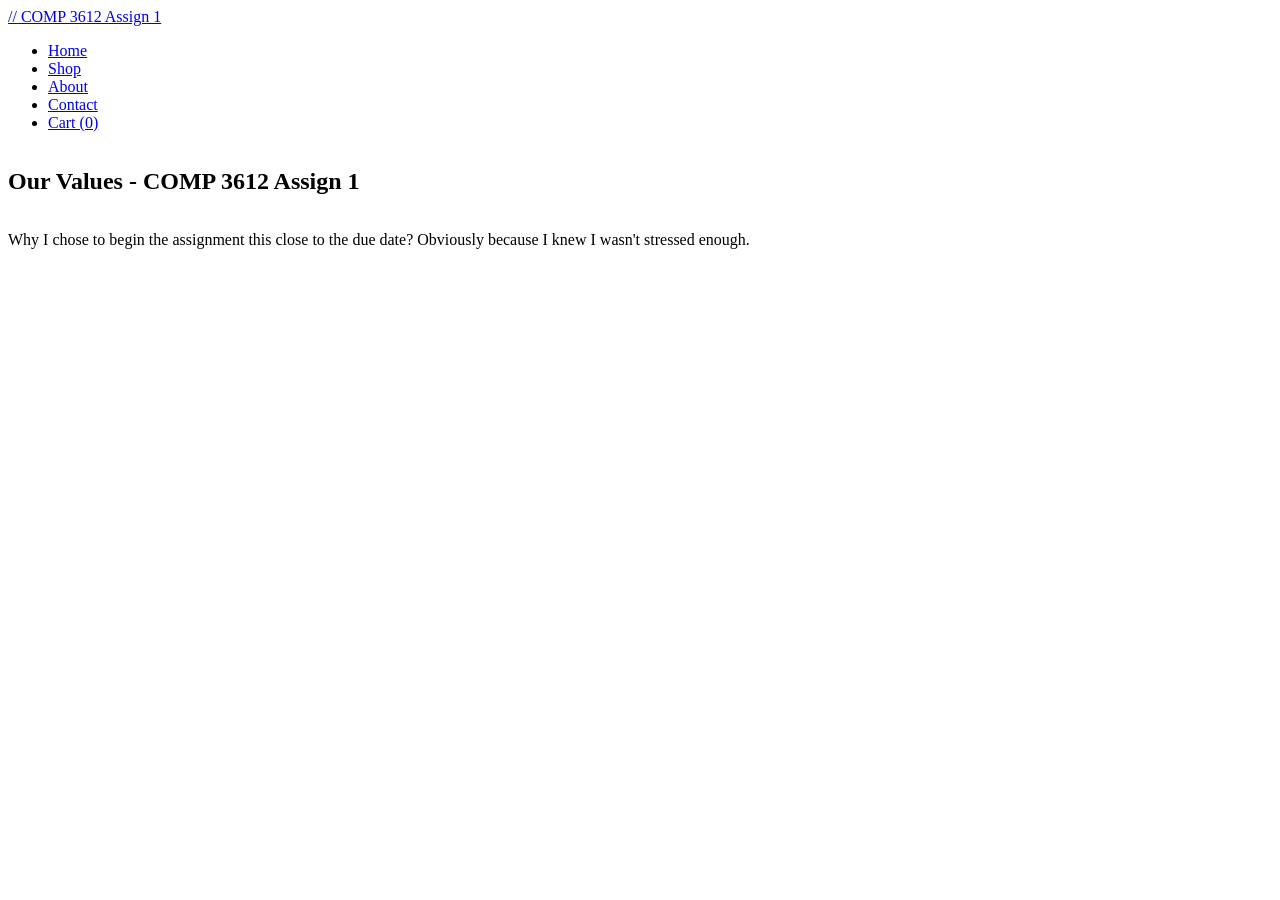
==== about.html @ a73e7484 "finished index.html and now sprucing up about.html" ====
<!DOCTYPE html>
<html lang = en>
<head>
    <meta charset = "UTF-8">
    <meta name = "viewport" content = "width=device-width, initial-scale = 1.0">
    <title> Our Values - COMP3612 Assign 1</title>
    <link rel = "stylesheet" href = "a1-styles.css">
</head>

<body>
    <header class = "about-header">
        <div>
            <a class = "logo" href = "index.html">
                <span class = "logo-slash">//</span>
                COMP 3612 Assign 1
            </a>
            <!-- this gives users a way to get back to the main page without 
            relying on arduous measures. (I promise this is not AI-generated; I 
            am a very loquacious person!) -->
        </div>
        <nav>
        <ul class = "navigation-bar">
            <li><a href="index.html">Home</a></li>
            <li><a href="#">Shop</a></li>
            <li><a href="about.html">About</a></li>
            <li><a href="#">Contact</a></li>
            <li><a href="#">Cart (0)</a></li>

        </ul>
    </nav>
    </header>
    <main>
        <section class = "banner">
            <h1> Our Values - COMP 3612 Assign 1</h1>
            <p> Why I chose to begin the assignment this close to 
                the due date? Obviously because I knew I wasn't
                stressed enough. 
            </p>
        </section>
    </main>
</body>
---- a1-styles.css ----
.top-nav {
    list-style-type: none;
    display: flex;
    padding: 0rem;
    margin-left: 2rem;
    gap: 2rem;
}

h1 {
    display: inline-flex;
    width: 70%;
}

h1 .bolded-font {
    font-weight: bolder;
}

h1 .top-nav {
    display: inline-flex;

}
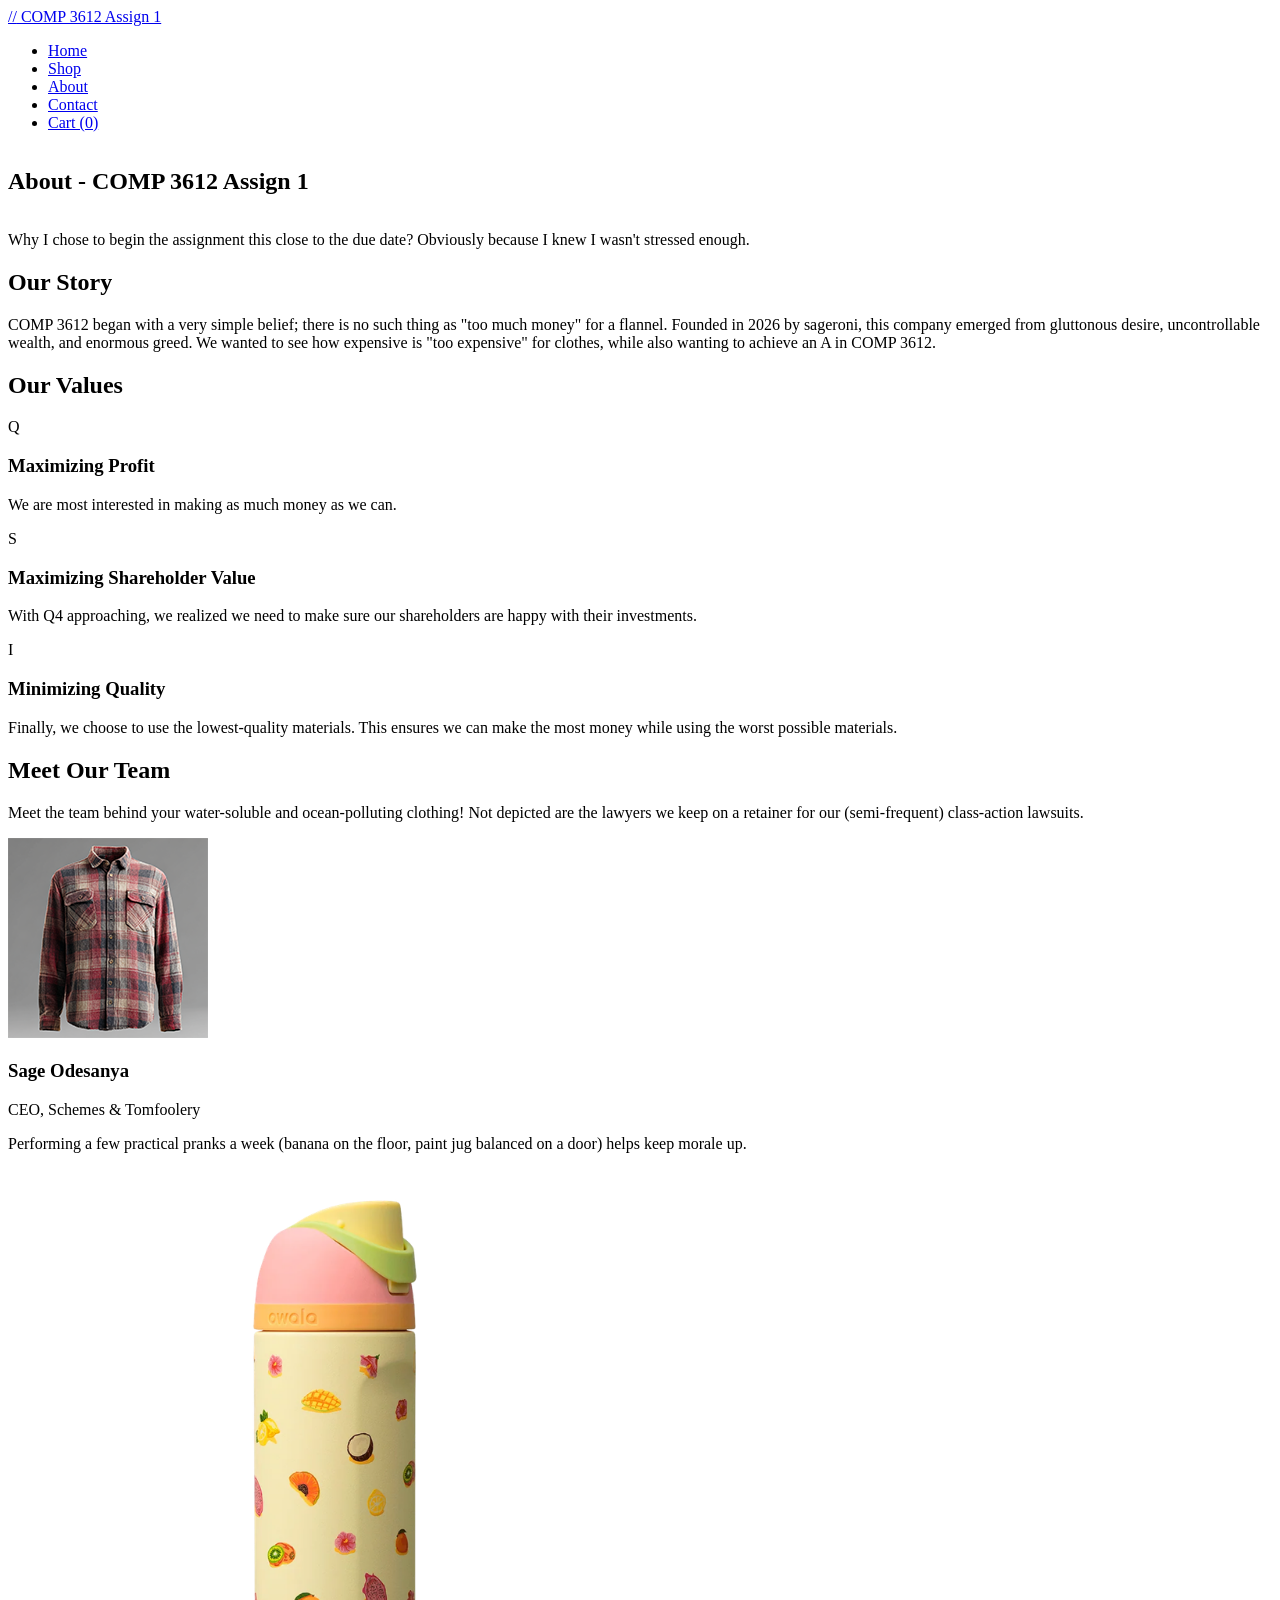
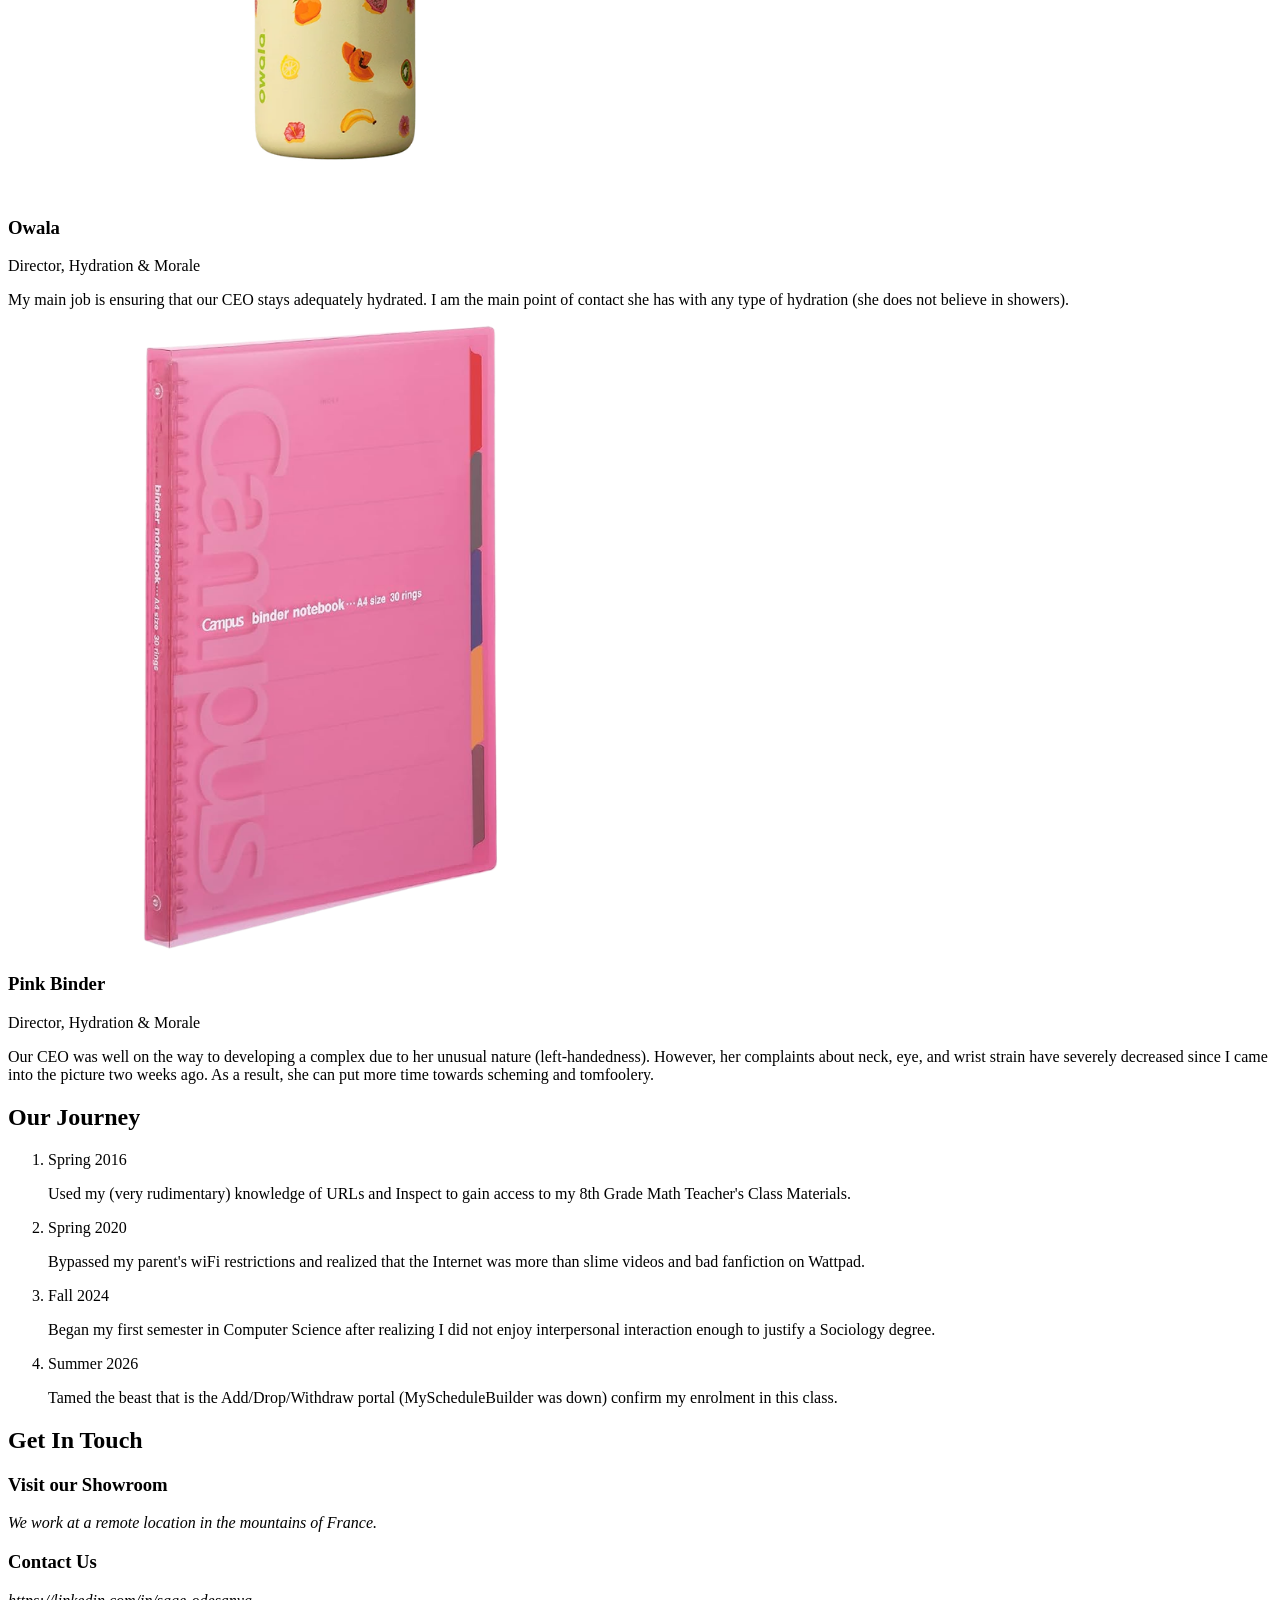
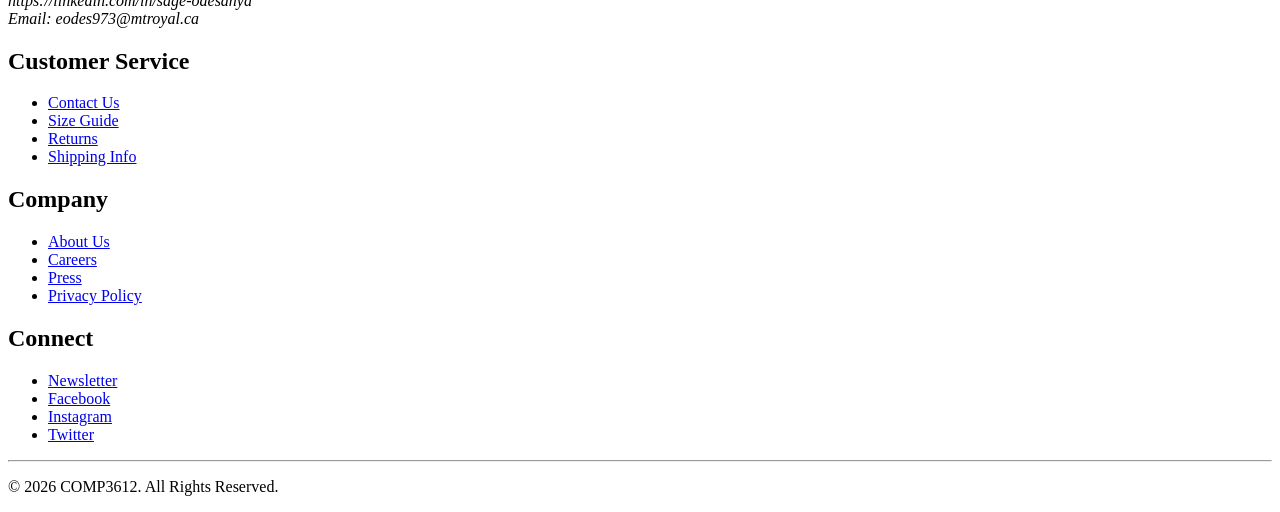
==== commit f052c7e1: "added images for about section, tidied up about." ====
--- a/about.html
+++ b/about.html
@@ -3,7 +3,7 @@
 <head>
     <meta charset = "UTF-8">
     <meta name = "viewport" content = "width=device-width, initial-scale = 1.0">
-    <title> Our Values - COMP3612 Assign 1</title>
+    <title> About - COMP3612 Assign 1</title>
     <link rel = "stylesheet" href = "a1-styles.css">
 </head>
 
@@ -31,11 +31,164 @@
     </header>
     <main>
         <section class = "banner">
-            <h1> Our Values - COMP 3612 Assign 1</h1>
+            <h1> About - COMP 3612 Assign 1</h1>
             <p> Why I chose to begin the assignment this close to 
                 the due date? Obviously because I knew I wasn't
-                stressed enough. 
+                stressed enough.
             </p>
         </section>
+
+        <section class = "our-story">
+            <h2> Our Story</h2>
+            <p>COMP 3612 began with a very simple belief; there is no such thing as 
+                "too much money" for a flannel. Founded in 2026 by sageroni, this company
+                emerged from gluttonous desire, uncontrollable wealth, and enormous greed.
+                We wanted to see how expensive is "too expensive" for clothes, while also wanting 
+                to achieve an A in COMP 3612. 
+            </p>
+        </section>
+
+        <section class = "our-values">
+            <h2> Our Values</h2>
+            <div class = "grid-of-our-values">
+                <article class = "our-value-q">
+                    <p class = "value-icon">Q</p>
+                    <h3>Maximizing Profit</h3>
+                    <p> We are most interested in making as much money as we can.</p>
+                </article>
+                <article class = "our-value-q">
+                    <p class = "value-icon">S</p>
+                    <h3>Maximizing Shareholder Value</h3>
+                    <p> With Q4 approaching, we realized we need to make sure our shareholders are happy with their investments.</p>
+                </article>
+                <article class = "our-value-q">
+                    <p class = "value-icon">I</p>
+                    <h3>Minimizing Quality</h3>
+                    <p> Finally, we choose to use the lowest-quality materials. This ensures
+                        we can make the most money while using the worst possible materials.</p>
+                </article>              
+            </div>
+        </section>
+        <section class = "meet-our-team">
+            <h2> Meet Our Team</h2>
+            <p>Meet the team behind your water-soluble and ocean-polluting clothing!
+                Not depicted are the lawyers we keep on a retainer for our (semi-frequent)
+                class-action lawsuits.</p>
+            <div class = "grid-of-our-team">
+                <article class = "team-member">
+                    <img src = "data/images/011-small-front.png" alt = "Sage Odesanya Headshot">
+                    <h3>Sage Odesanya</h3>
+                    <p class = "role">CEO, Schemes & Tomfoolery</p>
+                    <p> Performing a few practical pranks a week (banana on the floor, 
+                        paint jug balanced on a door) helps keep morale up.
+                    </p>
+                </article>
+                <article class = "team-member">
+                    <img src = "data/images/just-ripe-owala.png" alt = "Just Ripe Owala FreeSip 24oz">
+                    <h3>Owala</h3>
+                    <p class = "role">Director, Hydration & Morale</p>
+                    <p> My main job is ensuring that our CEO stays adequately hydrated. 
+                        I am the main point of contact she has with any type of hydration 
+                        (she does not believe in showers).
+                    </p>
+                </article>
+                <article class = "team-member">
+                    <img src = "data/images/pink-campus-binder.png" alt = "Kokuyo Campus Binder">
+                    <h3>Pink Binder</h3>
+                    <p class = "role">Director, Hydration & Morale</p>
+                    <p> Our CEO was well on the way to developing a complex due to her unusual nature
+                        (left-handedness). However, her complaints about neck, eye, and wrist strain have
+                        severely decreased since I came into the picture two weeks ago. As a result, she 
+                        can put more time towards scheming and tomfoolery.
+                    </p>    
+                </article>    
+            </div>
+        </section>
+
+        <section class = "our-journey">
+            <h2>Our Journey</h2>
+            <ol>
+                <li>
+                    <p class = "Era">Spring 2016</p>
+                    <p>Used my (very rudimentary) knowledge of URLs and Inspect
+                        to gain access to my 8th Grade Math Teacher's Class Materials.
+                    </p>
+                </li>
+                <li>
+                    <p class = "Era">Spring 2020</p>
+                    <p>Bypassed my parent's wiFi restrictions and realized that the Internet
+                        was more than slime videos and bad fanfiction on Wattpad. 
+                    </p>
+                </li>
+                <li>
+                    <p class = "Era">Fall 2024</p>
+                    <p>Began my first semester in Computer Science after realizing I did 
+                        not enjoy interpersonal interaction enough to justify a Sociology degree.
+                    </p>
+                </li>
+                <li>
+                    <p class = "Era">Summer 2026</p>
+                    <p>Tamed the beast that is the Add/Drop/Withdraw portal (MyScheduleBuilder
+                        was down) confirm my enrolment in this class.
+                    </p>
+                </li>
+            </ol>
+
+        </section>
+
+        <section class = "get-in-touch">
+            <h2>Get In Touch</h2>
+            <div class = "boxes-contact">
+                <div class = "box-contact">
+                    <h3>Visit our Showroom</h3>
+                    <address>
+                        <p> We work at a remote location in the mountains of France.
+                        </p>
+                    </address>  
+                </div>
+                <div class = "box-contact">
+                    <h3>Contact Us</h3>
+                    <address>
+                        <p> https://linkedin.com/in/sage-odesanya<br> Email: eodes973@mtroyal.ca </p>
+                    </address>  
+                </div>
+            </div>
+        </section>
+
     </main>
-</body>+       <footer>
+        <div class = "grid-style-container">
+            <div class = "grid-box">
+                <h2>Customer Service</h2>
+                <ul>
+                    <li><a href = "#">Contact Us</a></li>
+                    <li><a href = "#">Size Guide</a></li>
+                    <li><a href = "#">Returns</a></li>
+                    <li><a href = "#">Shipping Info</a></li>
+                </ul>
+            </div>
+            <div class = "grid-box">
+                <h2>Company</h2>
+                <ul>
+                    <li><a href = "about.html">About Us</a></li>
+                    <li><a href = "#">Careers</a></li>
+                    <li><a href = "#">Press</a></li>
+                    <li><a href = "#">Privacy Policy</a></li>
+                </ul>
+            </div>
+            <div class = "grid-box">
+                <h2>Connect</h2>
+                <ul>
+                    <li><a href = "#">Newsletter</a></li>
+                    <li><a href = "#">Facebook</a></li>
+                    <li><a href = "#">Instagram</a></li>
+                    <li><a href = "#">Twitter</a></li>
+                </ul>
+            </div>        
+        </div>
+            <hr>
+            <p>&copy; 2026 COMP3612. All Rights Reserved.</p>
+
+    </footer>
+</body>
+</html>
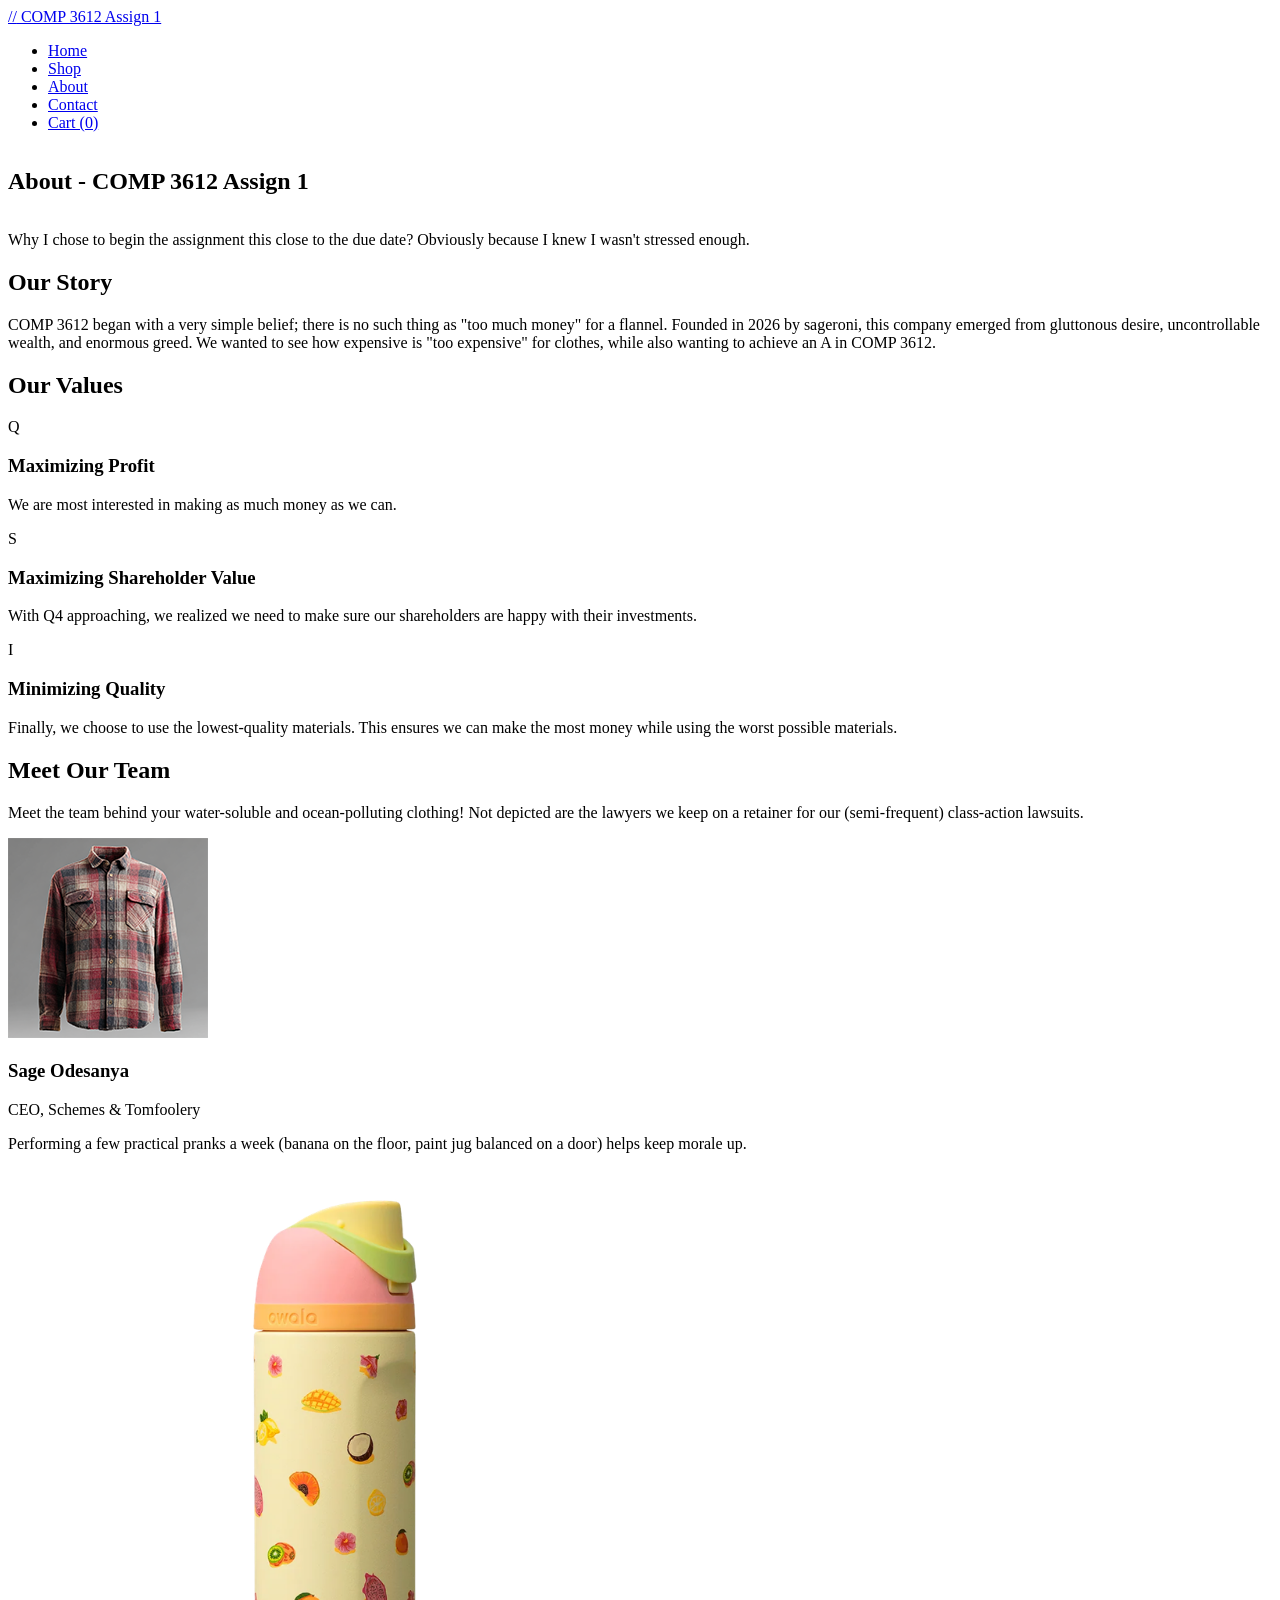
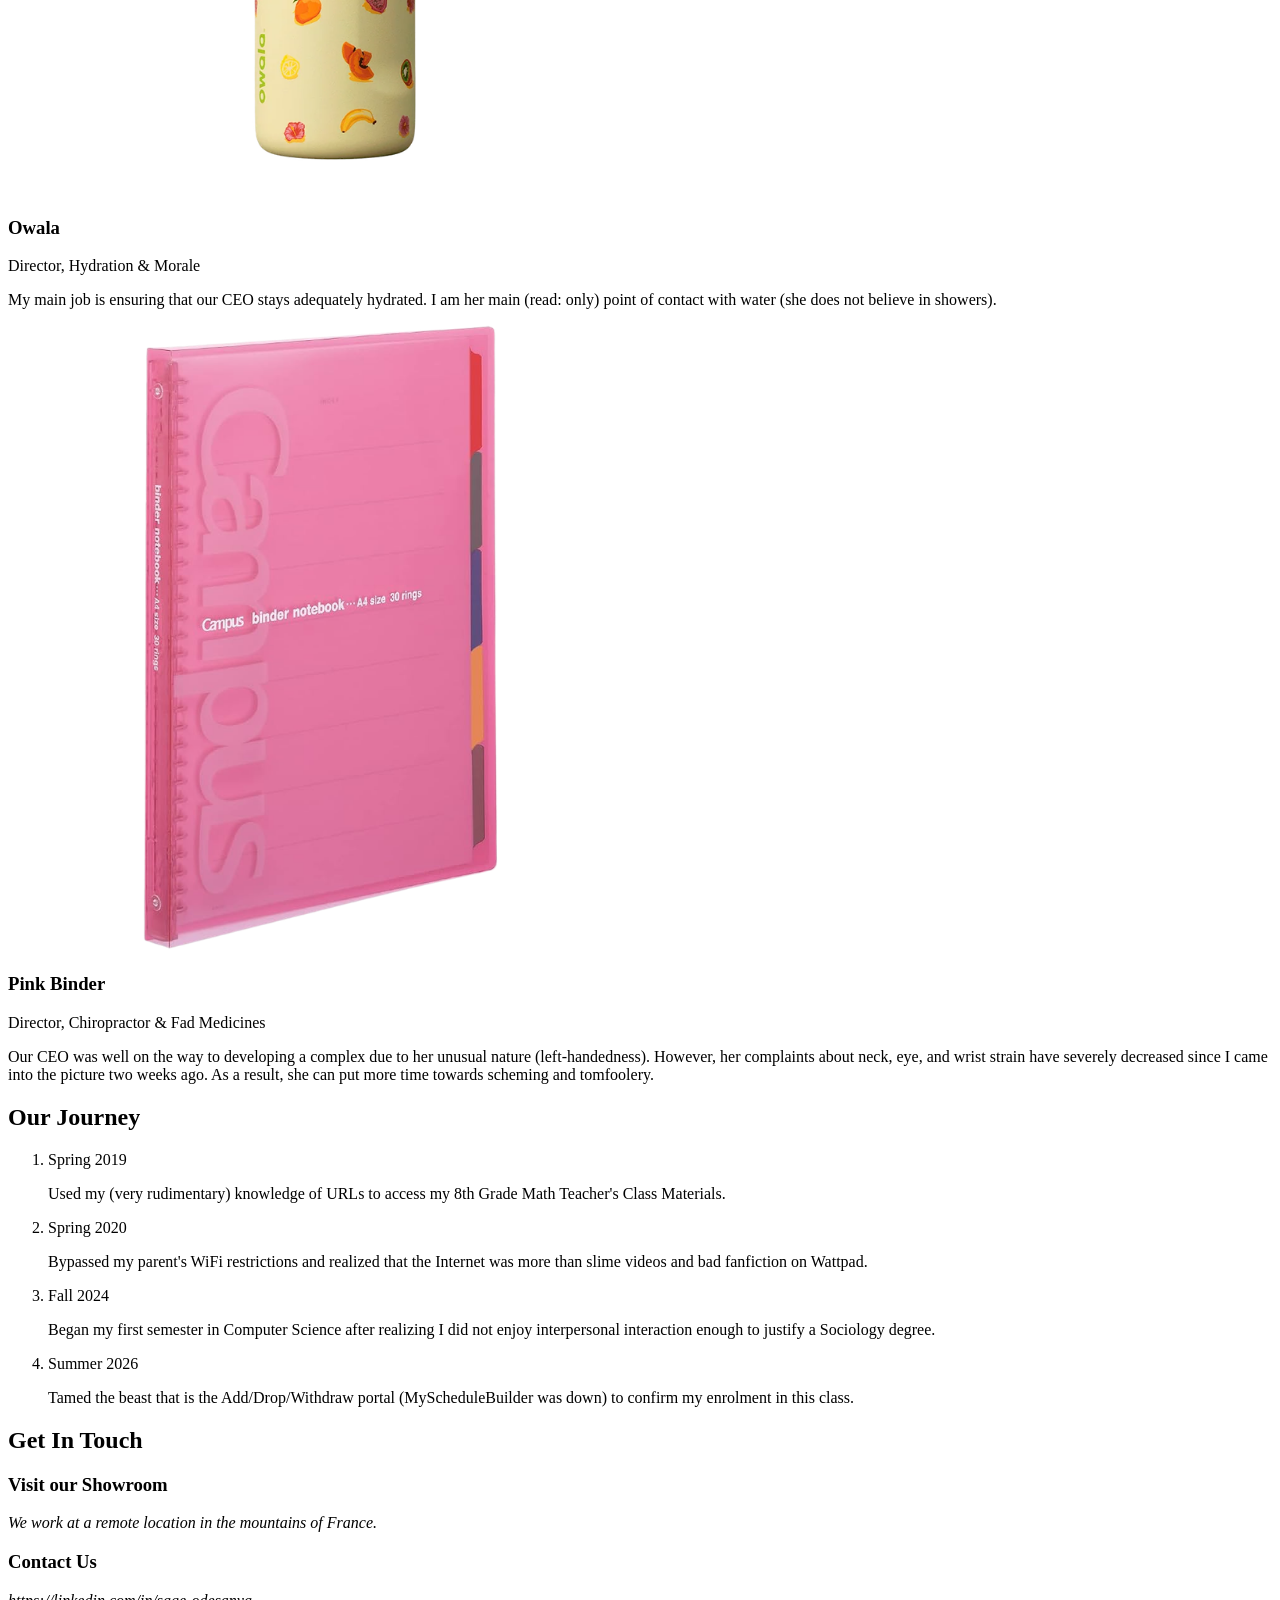
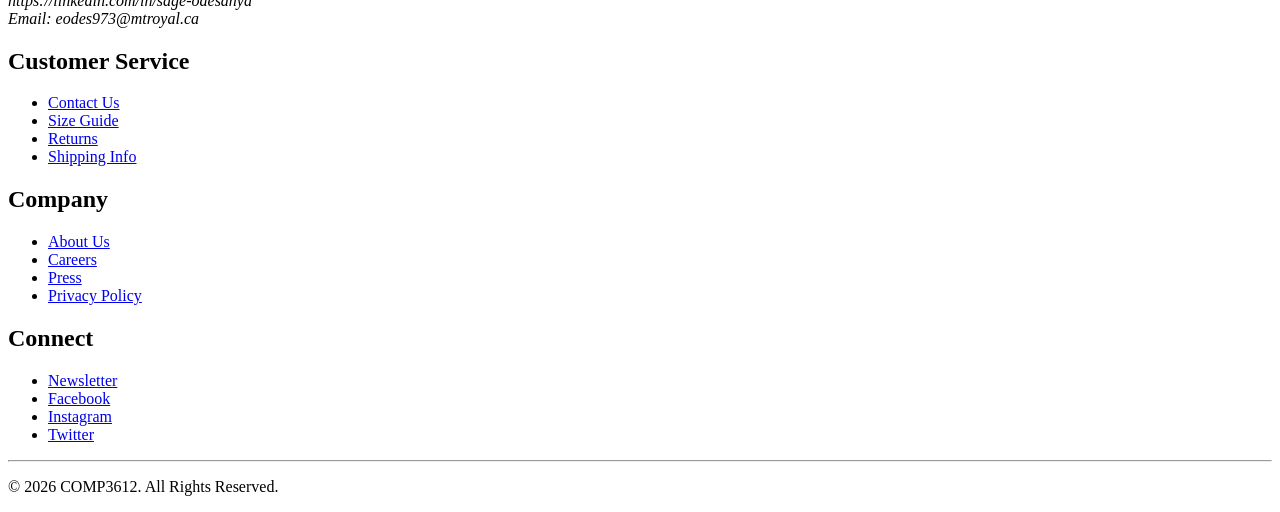
==== commit fe5abde9: "Working on the individual product page... havent even touched css yet. lord help me" ====
--- a/about.html
+++ b/about.html
@@ -6,6 +6,9 @@
     <title> About - COMP3612 Assign 1</title>
     <link rel = "stylesheet" href = "a1-styles.css">
 </head>
+
+<!-- W3c has an html & css validator. I used it to check my syntax!
+https://validator.w3.org/ -->
 
 <body>
     <header class = "about-header">
@@ -88,14 +91,14 @@
                     <h3>Owala</h3>
                     <p class = "role">Director, Hydration & Morale</p>
                     <p> My main job is ensuring that our CEO stays adequately hydrated. 
-                        I am the main point of contact she has with any type of hydration 
+                        I am her main (read: only) point of contact with water
                         (she does not believe in showers).
                     </p>
                 </article>
                 <article class = "team-member">
                     <img src = "data/images/pink-campus-binder.png" alt = "Kokuyo Campus Binder">
                     <h3>Pink Binder</h3>
-                    <p class = "role">Director, Hydration & Morale</p>
+                    <p class = "role">Director, Chiropractor & Fad Medicines</p>
                     <p> Our CEO was well on the way to developing a complex due to her unusual nature
                         (left-handedness). However, her complaints about neck, eye, and wrist strain have
                         severely decreased since I came into the picture two weeks ago. As a result, she 
@@ -109,14 +112,14 @@
             <h2>Our Journey</h2>
             <ol>
                 <li>
-                    <p class = "Era">Spring 2016</p>
-                    <p>Used my (very rudimentary) knowledge of URLs and Inspect
-                        to gain access to my 8th Grade Math Teacher's Class Materials.
+                    <p class = "Era">Spring 2019</p>
+                    <p>Used my (very rudimentary) knowledge of URLs to access
+                         my 8th Grade Math Teacher's Class Materials.
                     </p>
                 </li>
                 <li>
                     <p class = "Era">Spring 2020</p>
-                    <p>Bypassed my parent's wiFi restrictions and realized that the Internet
+                    <p>Bypassed my parent's WiFi restrictions and realized that the Internet
                         was more than slime videos and bad fanfiction on Wattpad. 
                     </p>
                 </li>
@@ -129,7 +132,7 @@
                 <li>
                     <p class = "Era">Summer 2026</p>
                     <p>Tamed the beast that is the Add/Drop/Withdraw portal (MyScheduleBuilder
-                        was down) confirm my enrolment in this class.
+                        was down) to confirm my enrolment in this class.
                     </p>
                 </li>
             </ol>
--- a/a1-styles.css
+++ b/a1-styles.css
@@ -17,5 +17,4 @@
 
 h1 .top-nav {
     display: inline-flex;
-
 }
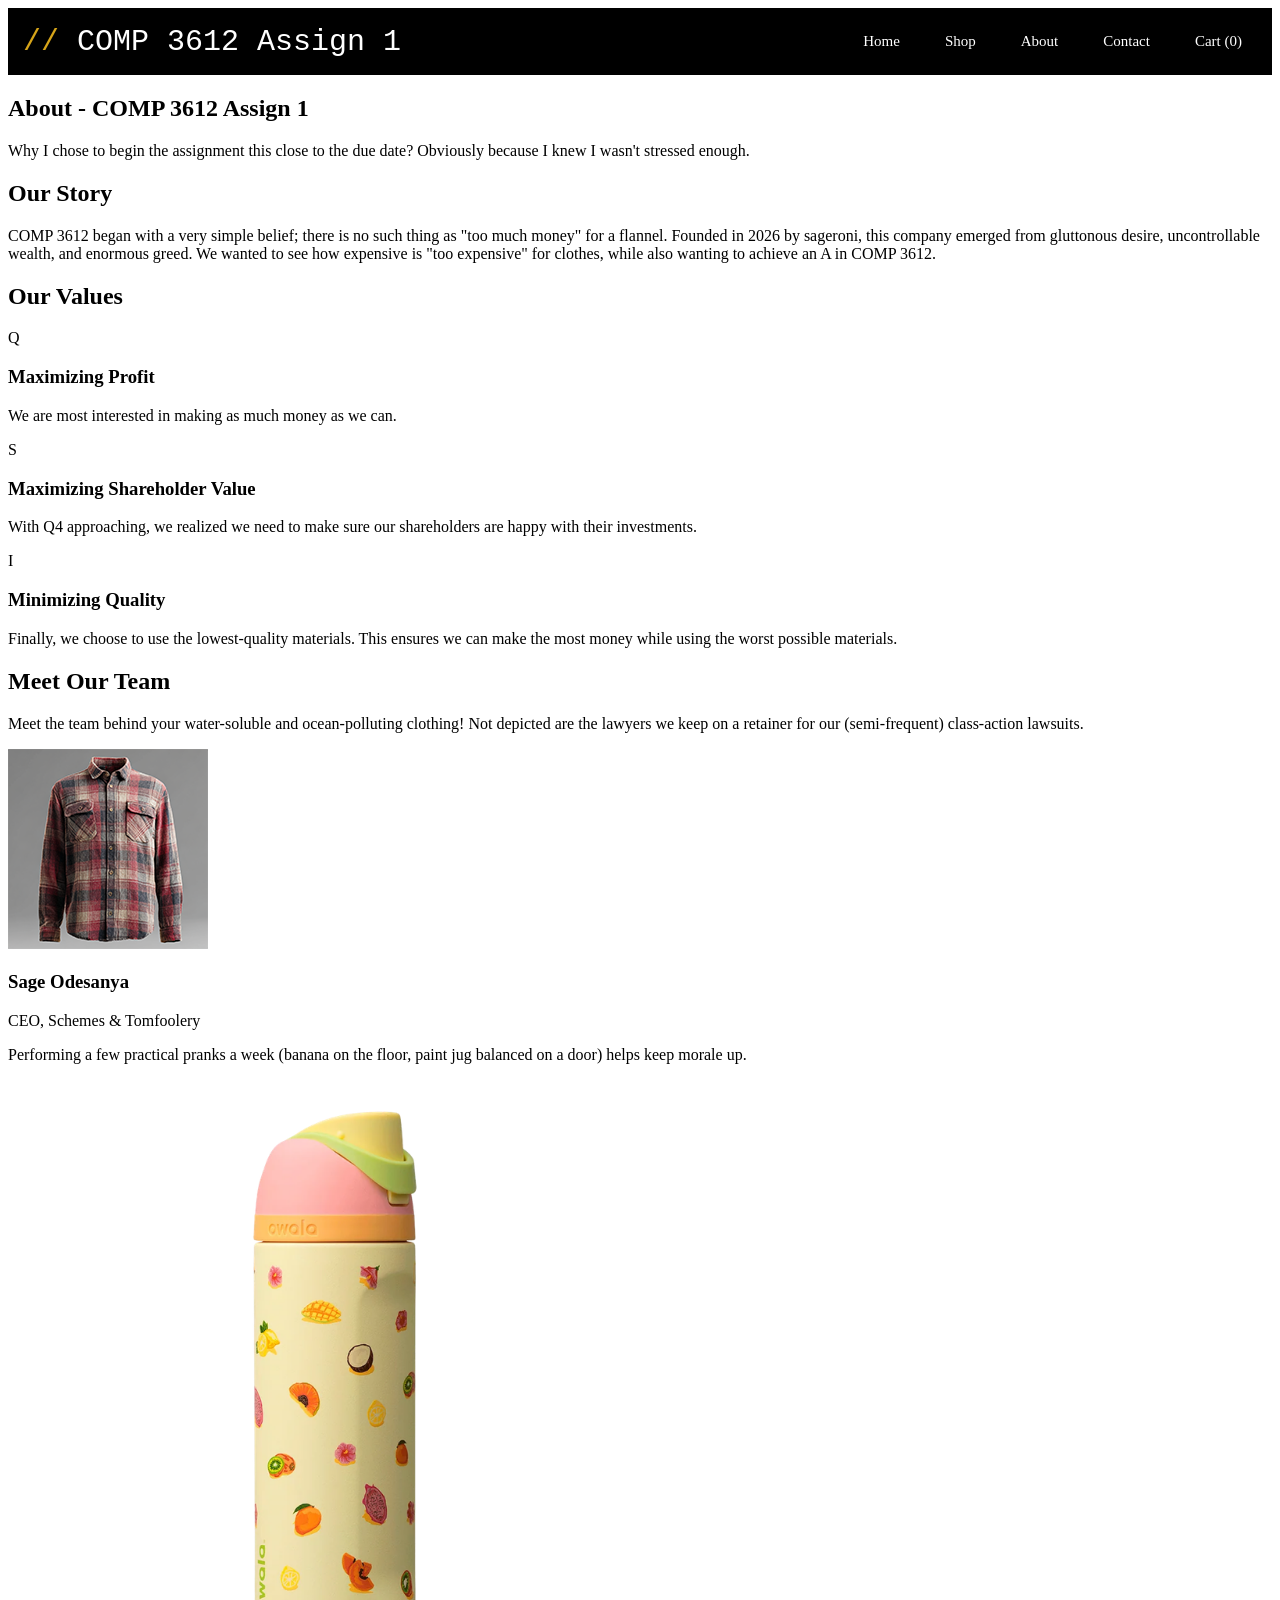
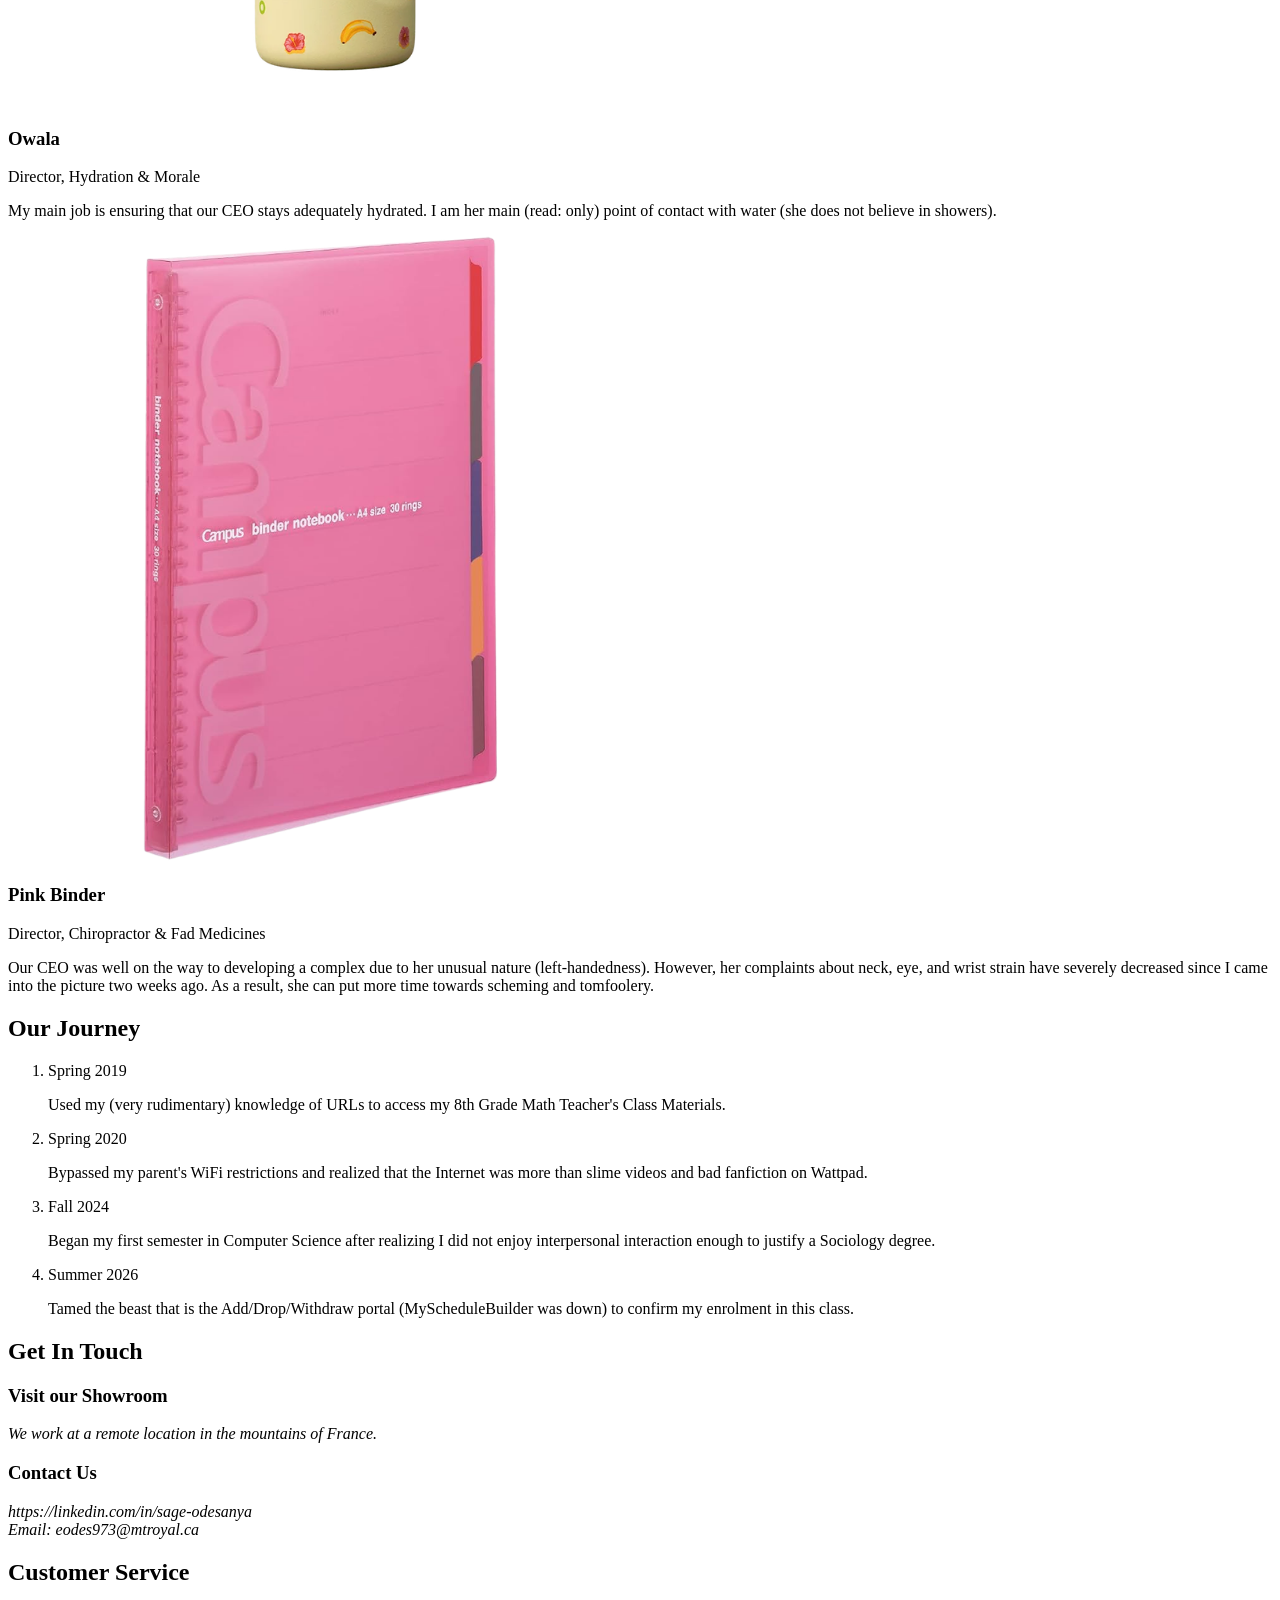
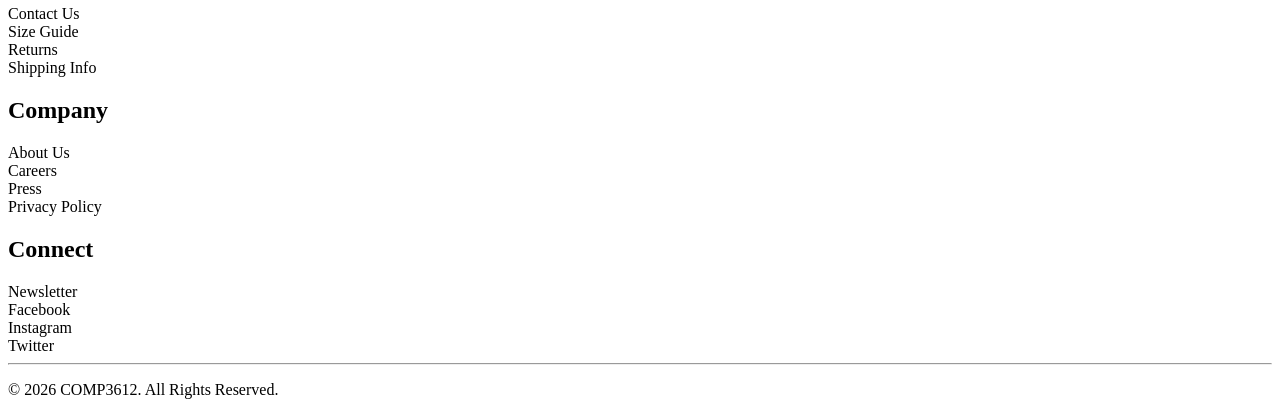
==== commit 73276a67: "finagling with the css... finally! i have set some of the header properties." ====
--- a/about.html
+++ b/about.html
@@ -14,7 +14,7 @@
     <header class = "about-header">
         <div>
             <a class = "logo" href = "index.html">
-                <span class = "logo-slash">//</span>
+                <span class = "two-slashes">//</span>
                 COMP 3612 Assign 1
             </a>
             <!-- this gives users a way to get back to the main page without 
--- a/a1-styles.css
+++ b/a1-styles.css
@@ -1,20 +1,55 @@
-.top-nav {
-    list-style-type: none;
-    display: flex;
-    padding: 0rem;
-    margin-left: 2rem;
-    gap: 2rem;
+/* <!-- W3c has an html & css validator. I used it to check my syntax!
+https://jigsaw.w3.org/css-validator/ */
+
+a{
+    color: inherit; 
+    text-decoration: none;
 }
 
-h1 {
-    display: inline-flex;
-    width: 70%;
+* {
+    box-sizing: border-box;
+} /* what this does is it makes the box sizes pre-specified. */
+
+ul {
+    list-style-type: none;
+    padding: 0;
+    margin: 0;
 }
 
-h1 .bolded-font {
-    font-weight: bolder;
+header {
+    background-color: black;
+    color: white;
+    display: flex;
+    justify-content: space-between;
+    align-items: center;
+    padding: 15px;
 }
 
-h1 .top-nav {
-    display: inline-flex;
+header ul {
+    display: flex;
+    gap: 15px;
+    font-size: 15px;
+}
+
+header ul a {
+    display: inline-block;
+    padding: 10px 15px;
+    border-radius: 4px;
+}
+
+header ul a:hover {
+    color: #d6a419;
+    background-color: #34495e;
+
+}
+
+header ul a.current {
+    background-color: #34495e;
+}
+.logo{
+    font-size: 30px;
+    font-family: monospace;
+}
+.two-slashes{
+    color:#d6a419;
 }
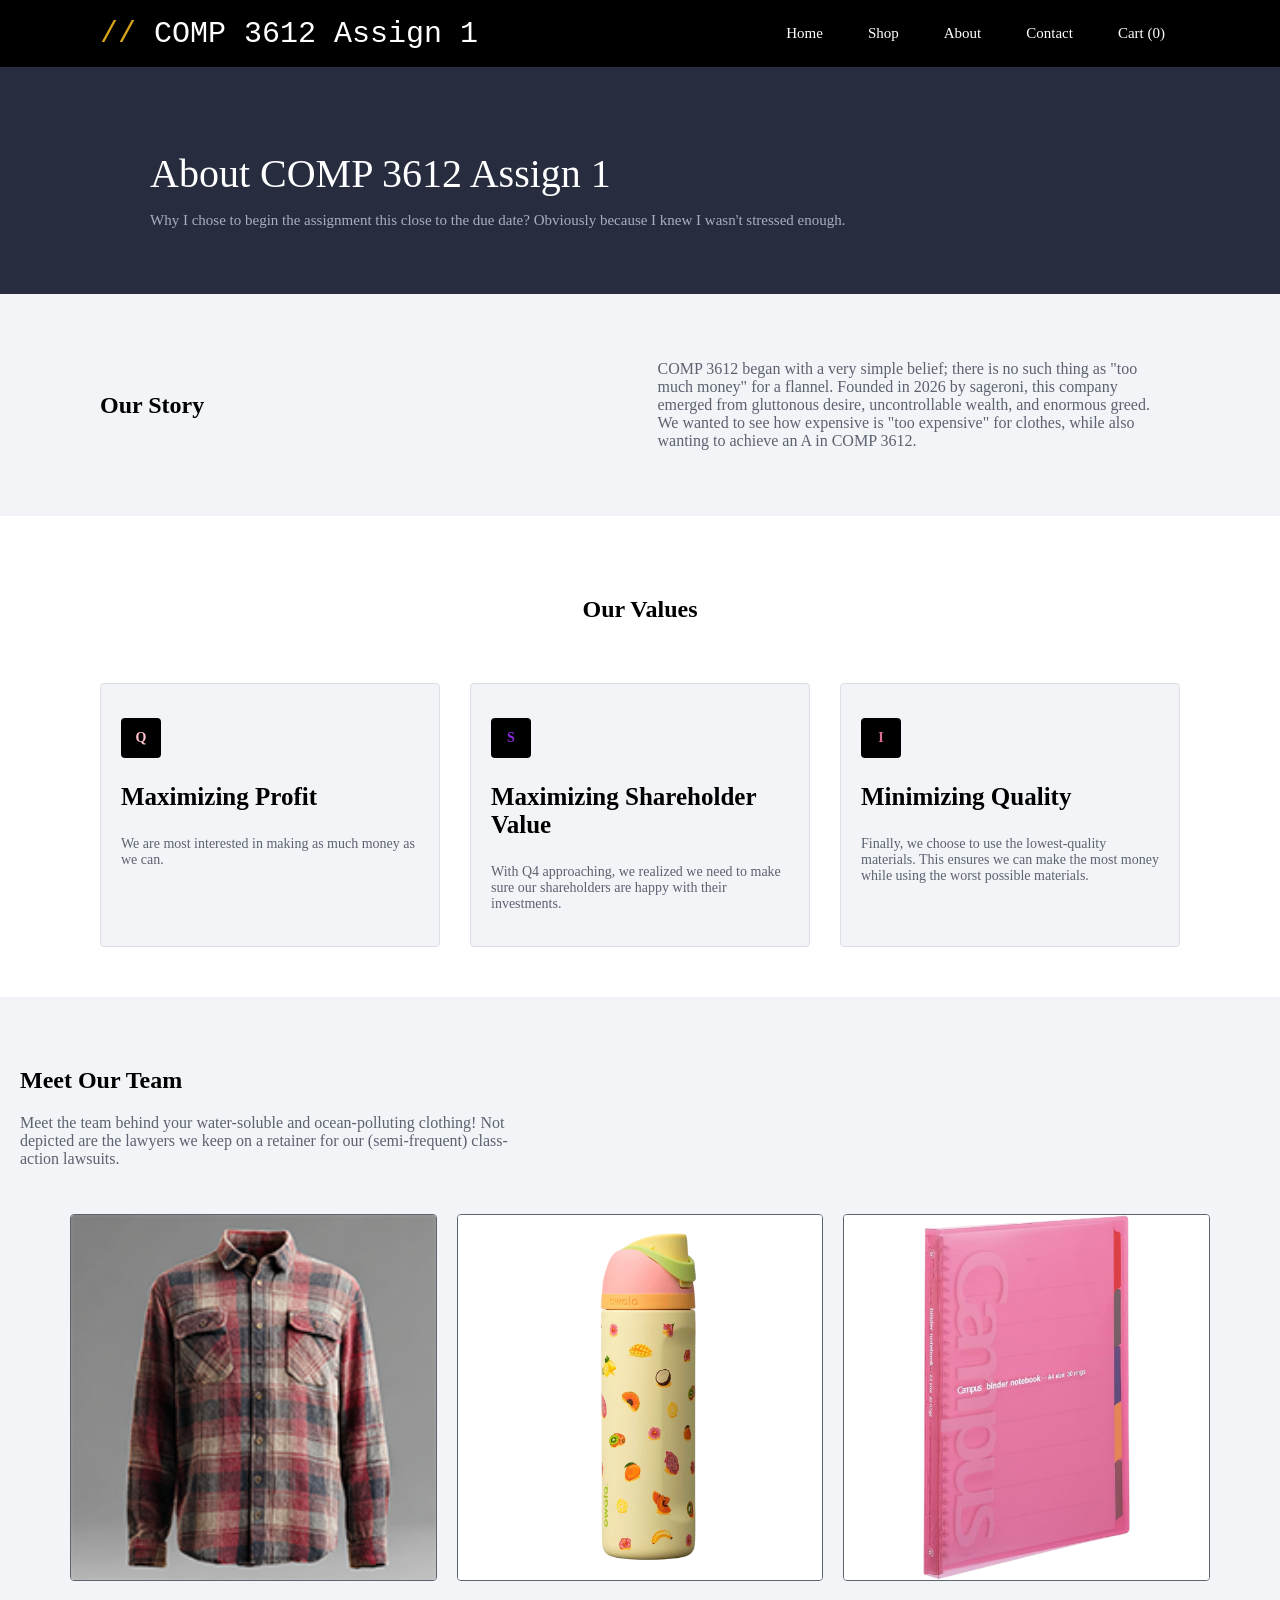
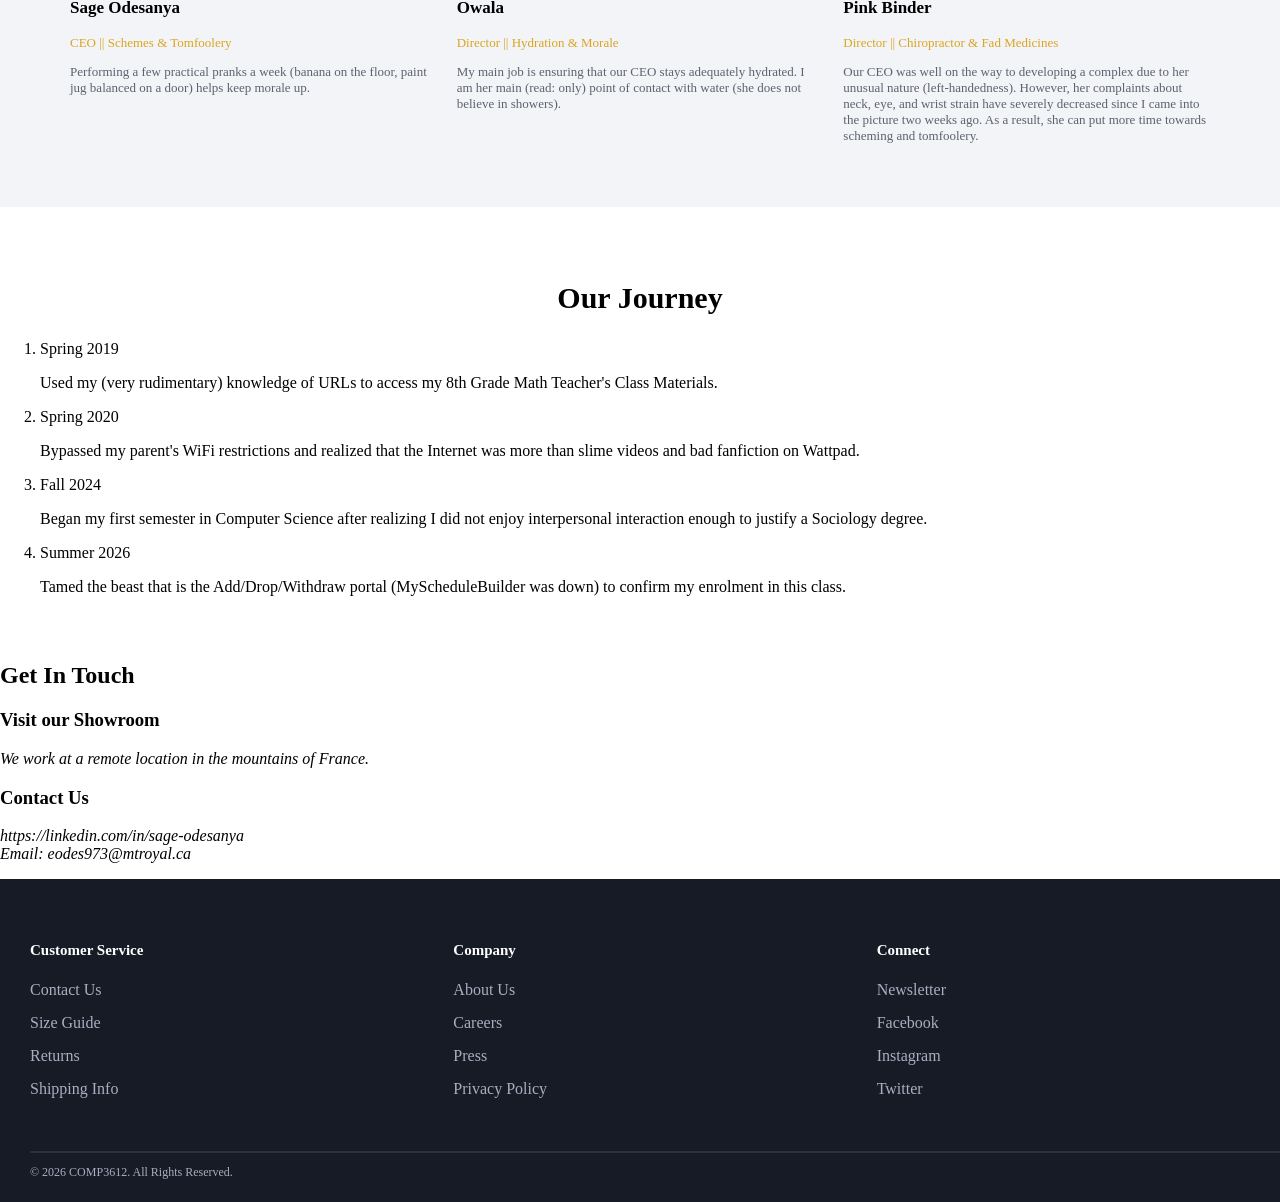
==== commit 810e43d2: "completed about.html partway." ====
--- a/about.html
+++ b/about.html
@@ -34,7 +34,7 @@
     </header>
     <main>
         <section class = "banner">
-            <h1> About - COMP 3612 Assign 1</h1>
+            <h1> About COMP 3612 Assign 1</h1>
             <p> Why I chose to begin the assignment this close to 
                 the due date? Obviously because I knew I wasn't
                 stressed enough.
@@ -54,17 +54,17 @@
         <section class = "our-values">
             <h2> Our Values</h2>
             <div class = "grid-of-our-values">
-                <article class = "our-value-q">
+                <article class = "our-value q">
                     <p class = "value-icon">Q</p>
                     <h3>Maximizing Profit</h3>
                     <p> We are most interested in making as much money as we can.</p>
                 </article>
-                <article class = "our-value-q">
+                <article class = "our-value s">
                     <p class = "value-icon">S</p>
                     <h3>Maximizing Shareholder Value</h3>
                     <p> With Q4 approaching, we realized we need to make sure our shareholders are happy with their investments.</p>
                 </article>
-                <article class = "our-value-q">
+                <article class = "our-value i">
                     <p class = "value-icon">I</p>
                     <h3>Minimizing Quality</h3>
                     <p> Finally, we choose to use the lowest-quality materials. This ensures
@@ -81,7 +81,7 @@
                 <article class = "team-member">
                     <img src = "data/images/011-small-front.png" alt = "Sage Odesanya Headshot">
                     <h3>Sage Odesanya</h3>
-                    <p class = "role">CEO, Schemes & Tomfoolery</p>
+                    <p class = "role">CEO || Schemes & Tomfoolery</p>
                     <p> Performing a few practical pranks a week (banana on the floor, 
                         paint jug balanced on a door) helps keep morale up.
                     </p>
@@ -89,7 +89,7 @@
                 <article class = "team-member">
                     <img src = "data/images/just-ripe-owala.png" alt = "Just Ripe Owala FreeSip 24oz">
                     <h3>Owala</h3>
-                    <p class = "role">Director, Hydration & Morale</p>
+                    <p class = "role">Director || Hydration & Morale</p>
                     <p> My main job is ensuring that our CEO stays adequately hydrated. 
                         I am her main (read: only) point of contact with water
                         (she does not believe in showers).
@@ -98,7 +98,7 @@
                 <article class = "team-member">
                     <img src = "data/images/pink-campus-binder.png" alt = "Kokuyo Campus Binder">
                     <h3>Pink Binder</h3>
-                    <p class = "role">Director, Chiropractor & Fad Medicines</p>
+                    <p class = "role">Director || Chiropractor & Fad Medicines</p>
                     <p> Our CEO was well on the way to developing a complex due to her unusual nature
                         (left-handedness). However, her complaints about neck, eye, and wrist strain have
                         severely decreased since I came into the picture two weeks ago. As a result, she 
--- a/a1-styles.css
+++ b/a1-styles.css
@@ -4,6 +4,13 @@
 a{
     color: inherit; 
     text-decoration: none;
+}
+
+body {
+    margin: 0;
+    font-family: Georgia, 'Times New Roman', Times, serif;
+    z-index: -5;
+    position: absolute;
 }
 
 * {
@@ -38,13 +45,11 @@
 }
 
 header ul a:hover {
-    color: #d6a419;
-    background-color: #34495e;
-
+    background-color: #34495E;
 }
 
 header ul a.current {
-    background-color: #34495e;
+    background-color: #34495E;
 }
 .logo{
     font-size: 30px;
@@ -52,4 +57,361 @@
 }
 .two-slashes{
     color:#d6a419;
-}+}
+
+/* Header done... LFG(let's FREAKING go). */
+/* all colours attained from using colour dropper.  */
+.hero {
+    position: relative;
+    overflow: hidden;
+    padding: 52px;
+    background-color: #272D3F;
+    padding-left: 60px;
+    z-index: -3;
+} 
+.hero .brace {
+    font-family: Georgia, 'Times New Roman', Times, serif;
+    position: absolute;
+    top: -50px;
+    font-size: 400px;
+    line-height: 1;
+    color: #303647;
+    z-index: -2;
+}
+/* z index was learned from w3c
+https://www.w3schools.com/css/css_z-index.asp*/
+
+.right-side-brace {
+    right: -20px;
+}
+
+
+.left-side-brace {
+    right: 350px;
+}
+
+.hero h1 {
+    font-size: 50px;
+    color: white;
+    font-family: Georgia, 'Times New Roman', Times, serif;
+    max-width: 415px;
+}
+
+.hero p {
+    color: #A9AEC0;
+    max-width: 530px;
+}
+
+.hero .shop-button {
+    display: inline-block;
+    margin-top: 30px;
+    border-radius: 4px;
+    background-color: #D6A419   ;
+    color: black;
+    font-weight: bold;
+    padding: 20px;
+}
+
+.all-products {
+    padding: 15px;
+    background-color: #F3F4F7;
+}
+.all-products h2 {
+    font-family: Georgia, 'Times New Roman', Times, serif;
+    font-size: 28px;
+    font-weight: bold;
+    padding-bottom: 10px;
+    padding-top: 15px;
+}
+
+/* card section */
+
+.cards {
+    display: grid;
+    grid-template-columns: 1fr 1fr 1fr 1fr;
+    gap: 10px;
+    max-width: 1200px;
+}
+
+.card {
+    background-color: #F3F4F7;
+    border: 1px solid #DCDFE6;
+    border-top: 4px solid #2F6F63;
+    border-radius: 4px;
+    display: flex;
+    min-height: 400px;
+    flex-direction: column;
+}
+
+.card:hover {
+    border: 1px solid black;
+    border-top: 3px solid #D6A419;
+}
+
+.card img {
+    background-color: #F3F4F7;
+    display: block; 
+    /* max-width: 100%;
+    size: auto; */
+    padding: 20px;
+}
+
+.card .button {
+    color: black;
+    border: 1px solid black;
+    border-radius: 4px;
+    display: block;
+    text-align: center;
+    font-weight: bold;
+    font-size: 14px;
+    background-color: #FFFFFF;
+    padding: 10px;
+    margin-top: auto;
+    margin-left: 15px;
+    margin-right: 15px;
+    margin-bottom: 20px;
+}
+.card .button:hover {
+    background-color: black;
+    color: white;
+}
+.card .item-cost {
+    color: #A9AEC0;
+    padding: 5px;
+    font-size: 14px;
+    text-align: left;
+    padding-left: 10px;
+    margin-bottom: 20px;
+}
+.card h3 {
+    margin-left: 15px;
+}
+
+.figcaption {
+    background-color: white;
+    display: block;
+    padding: 0%;
+}
+
+.why-choose-our-clothing {
+    padding: 30px;
+    background-color: white;
+}
+
+.why-choose-our-clothing h2{
+    font-family: Georgia, serif;
+    font-size: 28px;
+    color: black;
+}
+
+.why-choose-our-clothing p{
+    color: #5b6270;
+    max-width: 700px;
+    
+}
+
+/* footer time */
+
+footer {
+    background-color: #171B26;
+    padding-bottom: 10px;
+    padding-left: 30px;
+    padding-top: 50px;
+}
+
+footer .grid-style-container {
+    display: grid;
+    grid-template-columns: 1fr 1fr 1fr;
+    gap: 20px;
+}
+
+footer .grid-box {
+    padding-bottom: 30px;
+}
+
+ footer h2 {
+    color: white;
+    font-weight: bold;
+    font-size: 15px;
+    padding-bottom: 10px;
+    font-family: Georgia, 'Times New Roman', Times, serif;
+ }
+
+ footer ul {
+    color: #A9AEC0;
+ }
+
+ footer .grid-box li {
+    padding-bottom: 15px;
+ }
+
+ footer hr {
+    border: 1px solid #2A3040;
+ }
+
+footer p{
+    font-size:12px;
+    color: #A9AEC0;
+}
+
+/* index formatting is done!!! WOOHOO. onto about, then product. */
+
+.about-header {
+    padding-left: 100px;
+    padding-right: 100px;
+}
+.banner {
+    background-color: #272d3f;
+    padding-left:150px;
+    padding-top:50px;
+    padding-bottom:50px;
+
+}
+.banner h1 {
+    color: white;
+    font-family: Georgia, serif;
+    margin-bottom:15px;
+    font-weight: 400;
+    font-size: 40px;
+}
+.banner p {
+    color: #A9AEC0;
+    font-size: 15px;
+}
+
+/* story */
+
+.our-story {
+    background-color: #F3F4F7;
+    padding-top: 50px;
+    padding-bottom: 50px;
+    padding-left: 100px;
+    padding-right: 100px;
+    display: grid;
+    gap: 35px;
+    align-items: center;
+    grid-template-columns: 1fr 1fr;
+}
+.our-story p {
+    color: #5B6270;
+    font-family: Georgia, 'Times New Roman', Times, serif;
+    max-width: 500px;
+}
+.our_story h2 {
+    font-size: 50px;
+    font-weight: bold;
+}
+
+.our-values {
+    background-color: #FFFFFF;
+    padding-top: 50px;
+    padding-bottom: 50px;
+    padding-left: 100px;
+    padding-right: 100px;
+}
+
+.our-values h2 {
+    font-family: Georgia, 'Times New Roman', Times, serif;
+    text-align: center;
+    padding: 10px 0px;
+    margin-bottom: 50px;
+}
+.grid-of-our-values {
+    display: grid;
+    grid-template-columns: 1fr 1fr 1fr;
+    gap: 30px;
+}
+
+.our-value {
+    background-color: #f3f4f7;
+    border: 1px solid #dcdfe6;
+    border-radius: 4px;
+    padding: 20px;
+}
+
+.value-icon {
+    display: flex;
+    justify-content: center;
+    align-items: center;
+    background-color: black;
+    border-radius: 4px;
+    width: 40px;
+    font-weight: bold;
+    height: 40px;
+    font-size: 14px;
+}
+
+.our-value h3 {
+    font-weight: bold;
+    font-size: 25px;
+}
+
+.our-value p {
+    color: #5b6270;
+    font-size: 14px;
+}
+
+.q .value-icon {
+    color: pink;
+}
+
+.s .value-icon {
+    color: blueviolet;
+}
+
+.i .value-icon {
+    color: palevioletred;
+}
+
+.meet-our-team {
+    background-color: #F3F4F7;
+    padding-top: 50px;
+    padding-bottom: 50px;
+    padding-left: 20px;
+    padding-right:20px;
+}
+.meet-our-team h2 {
+    font-size: 24px;
+}
+.meet-our-team > p { 
+    color: #5b6270;
+    max-width: 500px;
+    padding-bottom: 30px;
+}
+.grid-of-our-team {
+    display: grid;
+    grid-template-columns: repeat(3, 1fr);
+    gap: 20px;
+    width: 100%;
+    padding: 0 50px 0 50px;
+}
+.team-member img{
+    width: 100%;
+    display: block;
+    object-fit: cover;
+    border: 1px solid #5B6270;
+    border-radius: 4px;
+}
+.team-member h3 {
+    font-size: 17px;
+}
+.team-member .role {
+    color: goldenrod;
+}
+
+.team-member p {
+    color: #5B6270;
+    font-size: 13px;
+}
+
+.our-journey {
+    background-color: #ffffff;
+    padding-top: 50px;
+    padding-bottom:30px;
+}
+.our-journey h2 {
+    font-family: "Source Serif 4", Georgia, serif;
+    font-size: 30px;
+    text-align: center;
+}
+
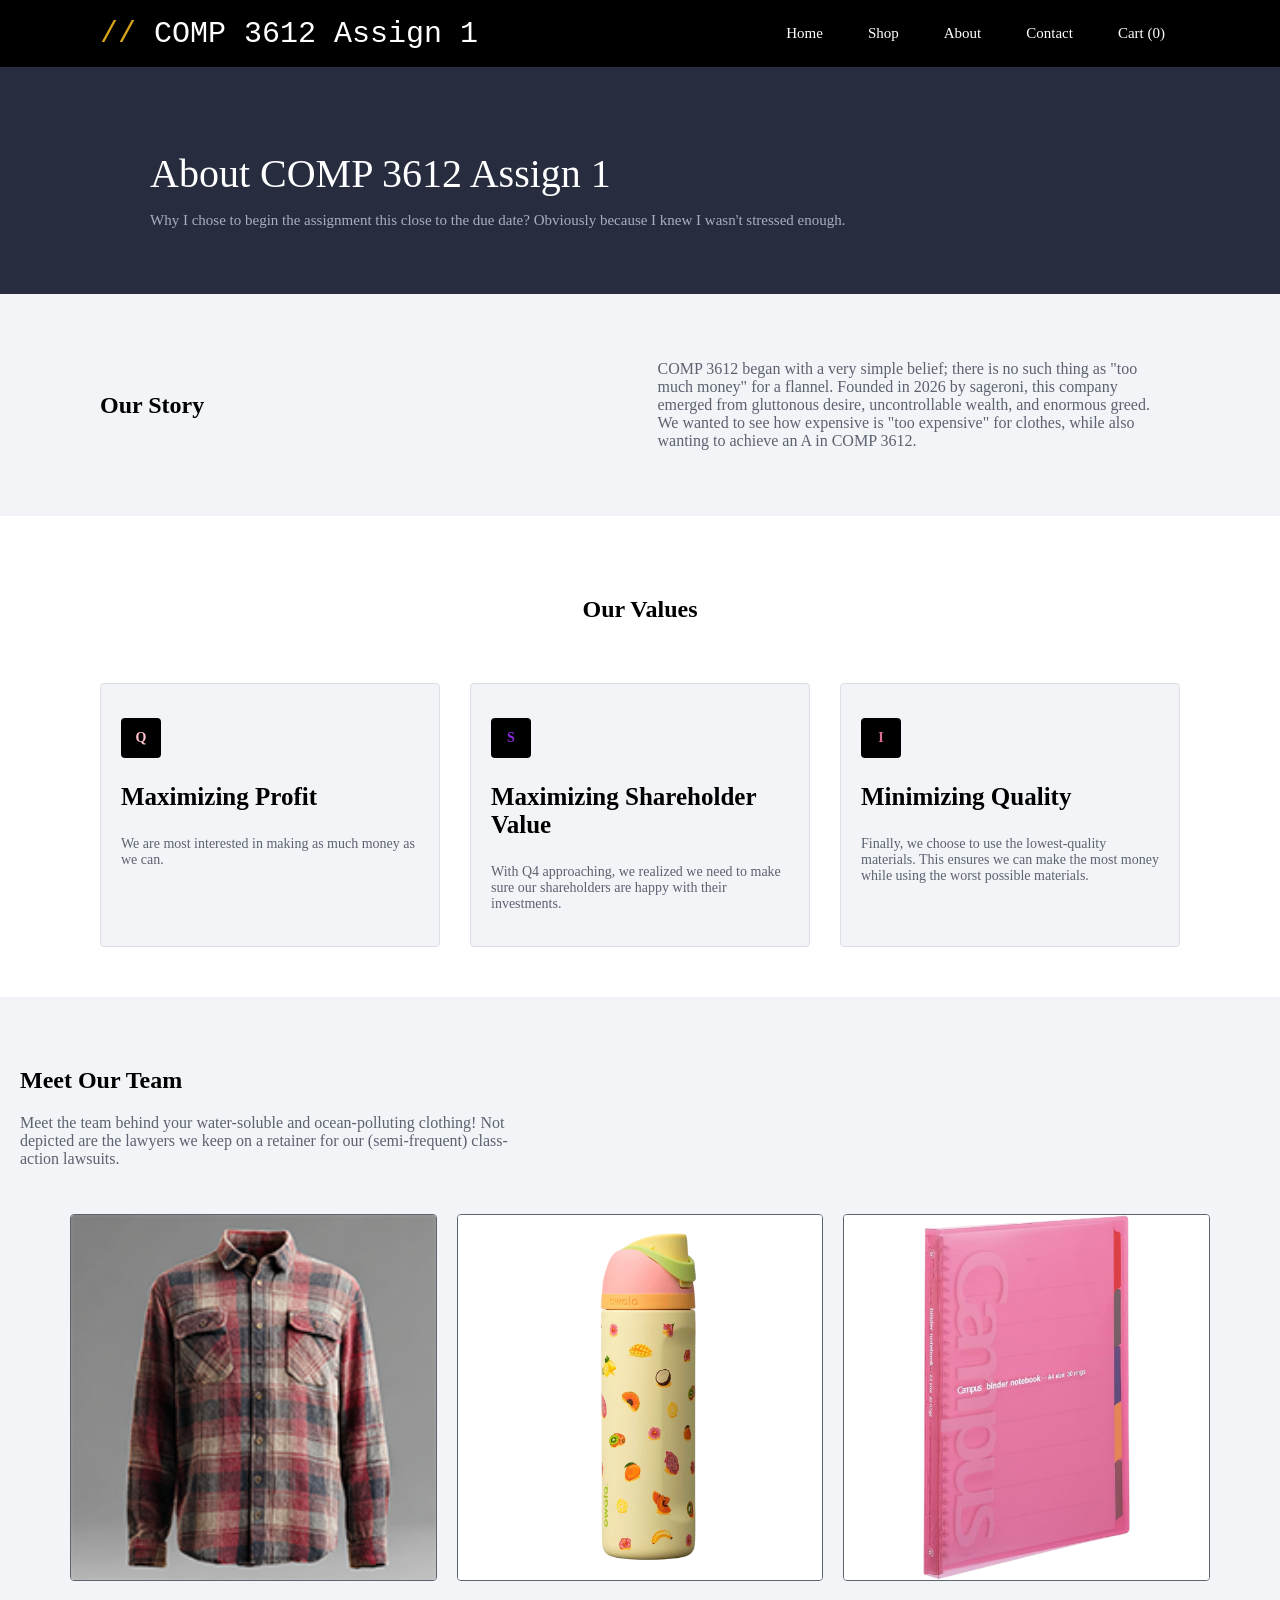
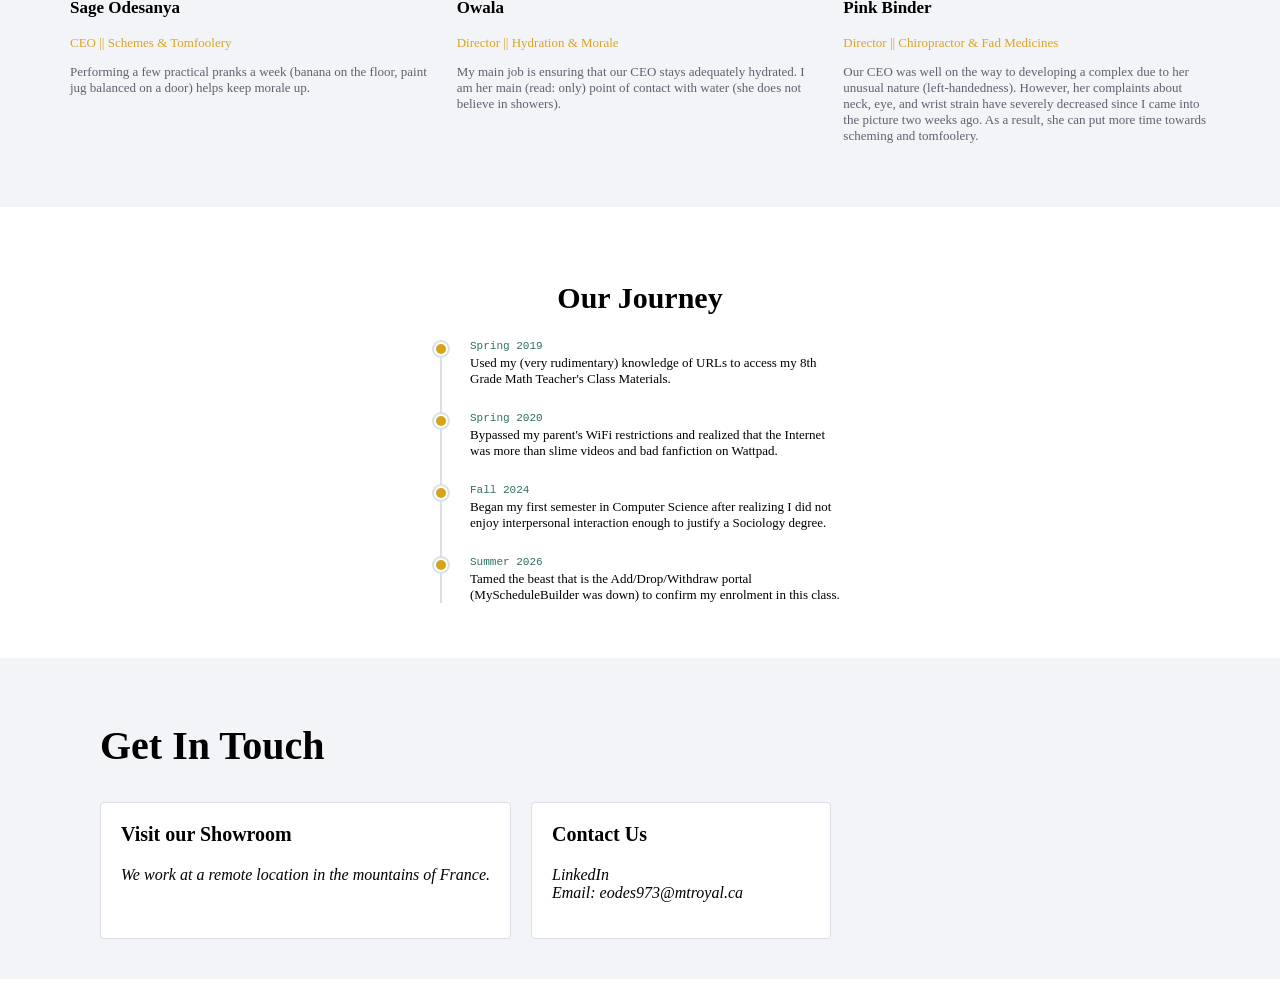
==== commit 1eeb9e7f: "finished about.html, all that remains is product.html" ====
--- a/about.html
+++ b/about.html
@@ -112,25 +112,25 @@
             <h2>Our Journey</h2>
             <ol>
                 <li>
-                    <p class = "Era">Spring 2019</p>
+                    <p class = "era">Spring 2019</p>
                     <p>Used my (very rudimentary) knowledge of URLs to access
                          my 8th Grade Math Teacher's Class Materials.
                     </p>
                 </li>
                 <li>
-                    <p class = "Era">Spring 2020</p>
+                    <p class = "era">Spring 2020</p>
                     <p>Bypassed my parent's WiFi restrictions and realized that the Internet
                         was more than slime videos and bad fanfiction on Wattpad. 
                     </p>
                 </li>
                 <li>
-                    <p class = "Era">Fall 2024</p>
+                    <p class = "era">Fall 2024</p>
                     <p>Began my first semester in Computer Science after realizing I did 
                         not enjoy interpersonal interaction enough to justify a Sociology degree.
                     </p>
                 </li>
                 <li>
-                    <p class = "Era">Summer 2026</p>
+                    <p class = "era">Summer 2026</p>
                     <p>Tamed the beast that is the Add/Drop/Withdraw portal (MyScheduleBuilder
                         was down) to confirm my enrolment in this class.
                     </p>
@@ -139,59 +139,25 @@
 
         </section>
 
-        <section class = "get-in-touch">
+        <section class = "contact">
             <h2>Get In Touch</h2>
-            <div class = "boxes-contact">
-                <div class = "box-contact">
+            <div class = "contact-boxes">
+                <div class = "contact-box">
                     <h3>Visit our Showroom</h3>
                     <address>
                         <p> We work at a remote location in the mountains of France.
                         </p>
                     </address>  
                 </div>
-                <div class = "box-contact">
+                <div class = "contact-box">
                     <h3>Contact Us</h3>
                     <address>
-                        <p> https://linkedin.com/in/sage-odesanya<br> Email: eodes973@mtroyal.ca </p>
+                        <p> <a href ="https://linkedin.com/in/sage-odesanya">LinkedIn</a><br> Email: eodes973@mtroyal.ca </p>
                     </address>  
                 </div>
             </div>
         </section>
 
     </main>
-       <footer>
-        <div class = "grid-style-container">
-            <div class = "grid-box">
-                <h2>Customer Service</h2>
-                <ul>
-                    <li><a href = "#">Contact Us</a></li>
-                    <li><a href = "#">Size Guide</a></li>
-                    <li><a href = "#">Returns</a></li>
-                    <li><a href = "#">Shipping Info</a></li>
-                </ul>
-            </div>
-            <div class = "grid-box">
-                <h2>Company</h2>
-                <ul>
-                    <li><a href = "about.html">About Us</a></li>
-                    <li><a href = "#">Careers</a></li>
-                    <li><a href = "#">Press</a></li>
-                    <li><a href = "#">Privacy Policy</a></li>
-                </ul>
-            </div>
-            <div class = "grid-box">
-                <h2>Connect</h2>
-                <ul>
-                    <li><a href = "#">Newsletter</a></li>
-                    <li><a href = "#">Facebook</a></li>
-                    <li><a href = "#">Instagram</a></li>
-                    <li><a href = "#">Twitter</a></li>
-                </ul>
-            </div>        
-        </div>
-            <hr>
-            <p>&copy; 2026 COMP3612. All Rights Reserved.</p>
-
-    </footer>
 </body>
 </html>
--- a/a1-styles.css
+++ b/a1-styles.css
@@ -410,8 +410,86 @@
     padding-bottom:30px;
 }
 .our-journey h2 {
-    font-family: "Source Serif 4", Georgia, serif;
+    font-family: Georgia, serif;
     font-size: 30px;
     text-align: center;
 }
 
+.our-journey ol {
+    list-style: none;
+    position: relative;
+    max-width: 400px;
+    margin: 0 auto;
+    padding: 0 0 0 30px;
+}
+
+.our-journey ol::after {
+    content: "";
+    position: absolute;
+    top: 0;
+    bottom: 0;
+    left: 0;
+    width: 2px;
+    background-color: #dcdfe6;
+}
+
+.our-journey li {
+    position: relative;
+    margin-bottom: 25px;
+}
+
+.our-journey li::after {
+    content: "";
+    position: absolute;
+    left: -34px;
+    top: 4px;
+    width: 10px;
+    height: 10px;
+    border-radius: 50%;
+    background-color: #d6a419;
+    z-index: 1;
+    box-shadow: 0 0 0 2px #FFF, 0 0 0 4px #DCDFE6;
+    /* https://www.w3schools.com/howto/howto_css_circles.asp */
+}
+
+.our-journey .era {
+    font-family: "JetBrains Mono", monospace;
+    font-size: 11px;
+    color: #2f6f63;
+    margin-bottom: 3px;
+}   
+
+.our-journey p {
+    font-size: 13px;
+    margin: 0;
+}
+
+.contact {
+    background-color: #F3F4F7;
+    padding-bottom: 40px;
+    padding-left: 100px;
+    padding-top: 30px;
+}
+
+.contact h2 {
+    font-family: "Source Serif 4", Georgia, serif;
+    font-size: 40px;
+}
+
+.contact-boxes {
+    display: flex;
+    gap: 20px;
+}
+
+.contact-box {
+    background-color: #FFFFFF;
+    border: 1px solid #dcdfe6;
+    border-radius: 4px;
+    padding: 20px;
+    min-width: 300px;
+}
+
+.contact-box h3 {
+    font-size: 20px;
+    margin-top: 0px;
+}
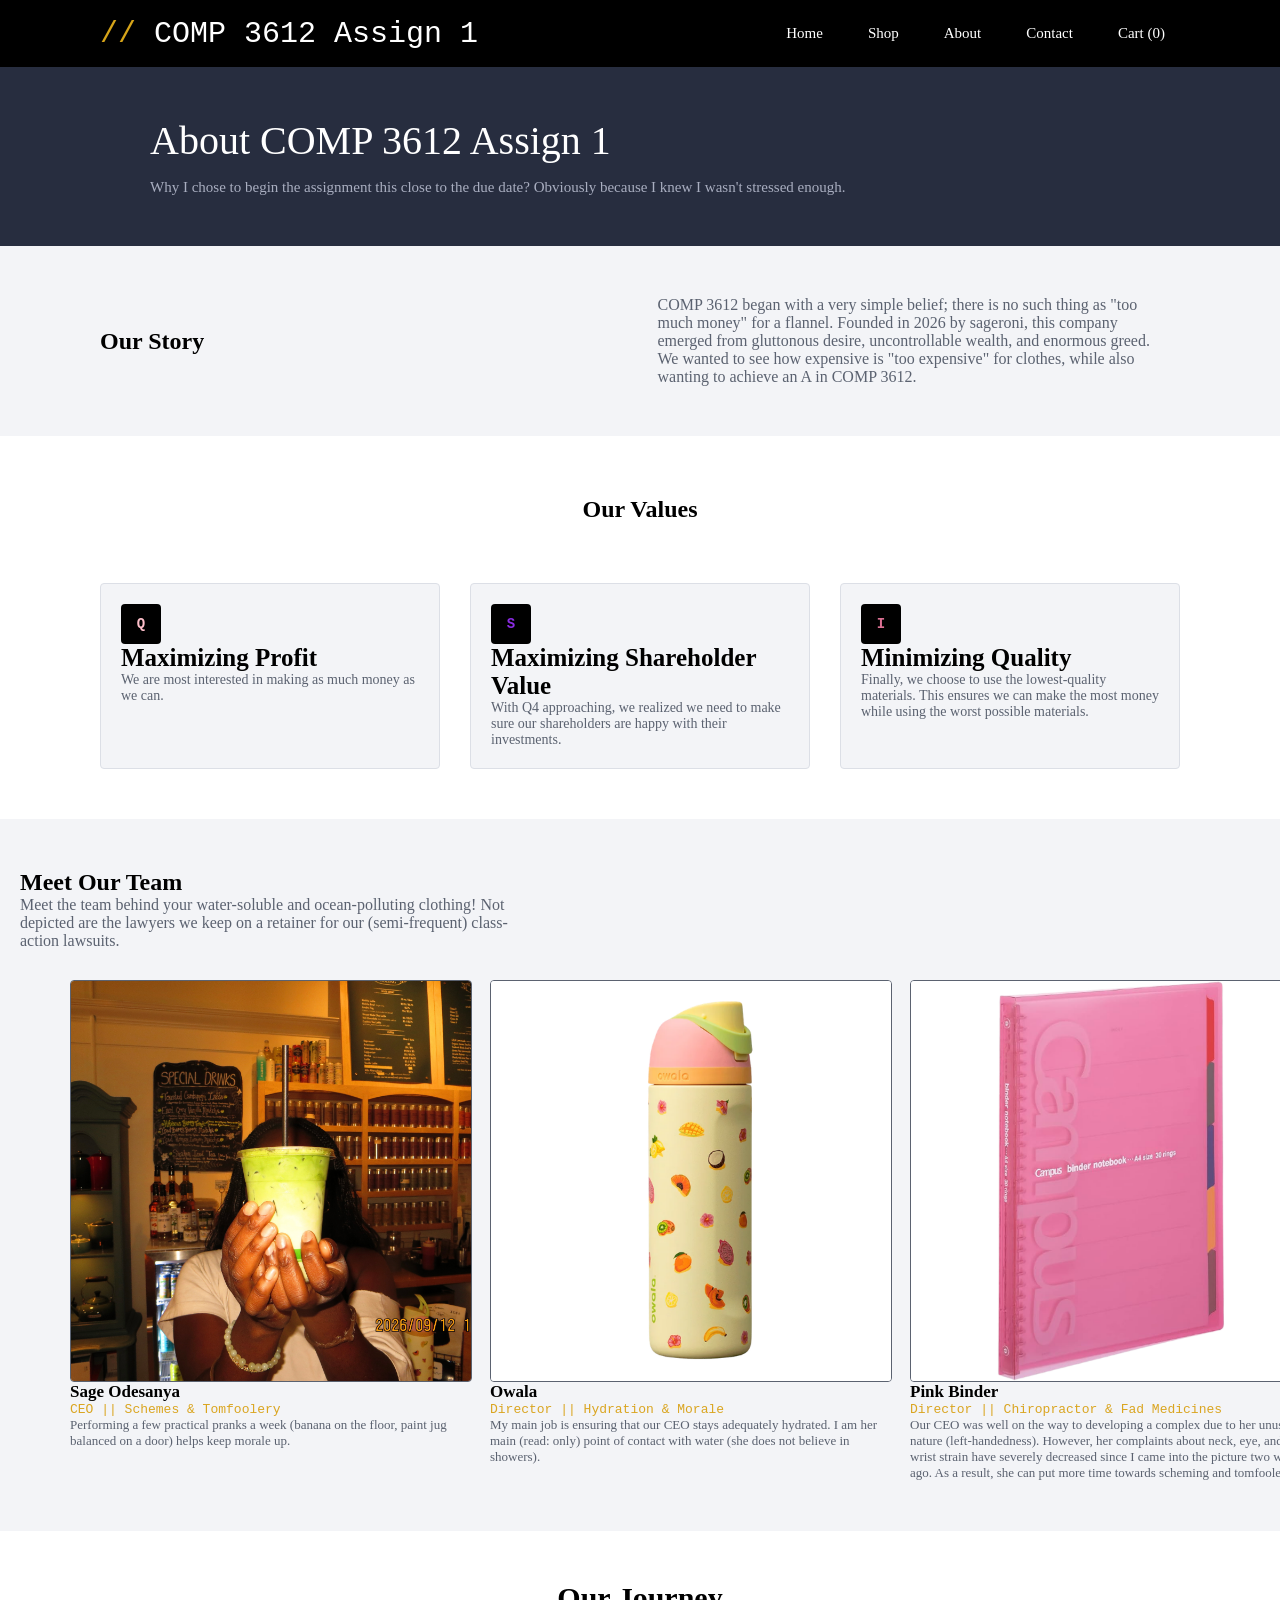
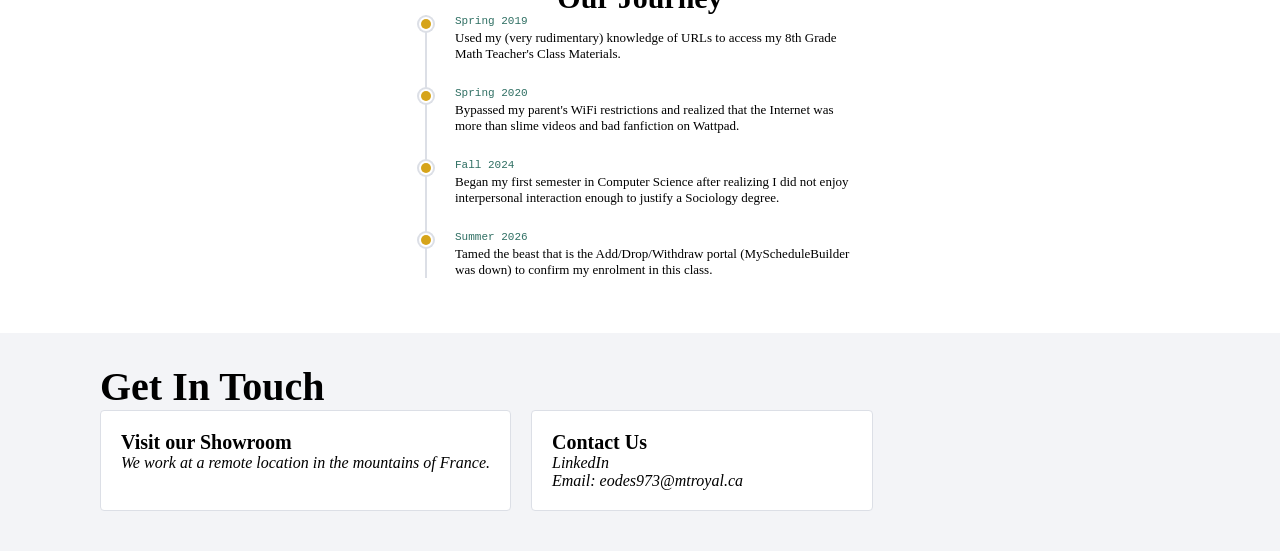
==== commit 8857e66d: "Finished up styles for css, added in a photo for the CEO. tweaked a couple things in product that i " ====
--- a/about.html
+++ b/about.html
@@ -79,7 +79,7 @@
                 class-action lawsuits.</p>
             <div class = "grid-of-our-team">
                 <article class = "team-member">
-                    <img src = "data/images/011-small-front.png" alt = "Sage Odesanya Headshot">
+                    <img src = "data/images/Square-Matcha-Sage.jpg" alt = "Sage Odesanya Headshot">
                     <h3>Sage Odesanya</h3>
                     <p class = "role">CEO || Schemes & Tomfoolery</p>
                     <p> Performing a few practical pranks a week (banana on the floor, 
--- a/a1-styles.css
+++ b/a1-styles.css
@@ -1,20 +1,39 @@
 /* <!-- W3c has an html & css validator. I used it to check my syntax!
 https://jigsaw.w3.org/css-validator/ */
+
+/* I found old code on github from prior assignments similar to this one. 
+this is one example that was very helpful for me! 
+https://github.com/iblac142/comp3612-assign1
+not sure if i am meant to reach out to them directly and thank
+them for their invaluable (and indirect!) contributions
+to this project! */
 
 a{
     color: inherit; 
     text-decoration: none;
 }
+/* i had to ask google ai on how to make the box take up different 
+browser widths. this is the (half-awake) prompt i used: 
+        how to resize css page to fit screen */
+    /* i applied its answer to body, html, and *.  */
+
+html {
+  height: 100%;
+}
 
 body {
     margin: 0;
     font-family: Georgia, 'Times New Roman', Times, serif;
     z-index: -5;
     position: absolute;
+    width: 100%;
+    min-height: 100vh;
 }
 
 * {
-    box-sizing: border-box;
+    box-sizing: content-box;
+    margin: 0;
+    padding: 0;
 } /* what this does is it makes the box sizes pre-specified. */
 
 ul {
@@ -130,7 +149,7 @@
     display: grid;
     grid-template-columns: 1fr 1fr 1fr 1fr;
     gap: 10px;
-    max-width: 1200px;
+    max-width: 100%;
 }
 
 .card {
@@ -179,6 +198,7 @@
     color: #A9AEC0;
     padding: 5px;
     font-size: 14px;
+    font: "JetBrains Mono", monospace;
     text-align: left;
     padding-left: 10px;
     margin-bottom: 20px;
@@ -199,14 +219,14 @@
 }
 
 .why-choose-our-clothing h2{
-    font-family: Georgia, serif;
+    font-family: Georgia, 'Times New Roman', Times, serif;
     font-size: 28px;
     color: black;
 }
 
 .why-choose-our-clothing p{
     color: #5b6270;
-    max-width: 700px;
+    max-width: 100%;
     
 }
 
@@ -269,7 +289,7 @@
 }
 .banner h1 {
     color: white;
-    font-family: Georgia, serif;
+    font-family: Georgia, 'Times New Roman', Times, serif;
     margin-bottom:15px;
     font-weight: 400;
     font-size: 40px;
@@ -337,6 +357,7 @@
     border-radius: 4px;
     width: 40px;
     font-weight: bold;
+    font-family: "JetBrains Mono", monospace;
     height: 40px;
     font-size: 14px;
 }
@@ -397,6 +418,7 @@
 }
 .team-member .role {
     color: goldenrod;
+    font-family: "JetBrains Mono", monospace;
 }
 
 .team-member p {
@@ -410,7 +432,7 @@
     padding-bottom:30px;
 }
 .our-journey h2 {
-    font-family: Georgia, serif;
+    font-family: Georgia, 'Times New Roman', Times, serif;
     font-size: 30px;
     text-align: center;
 }
@@ -449,7 +471,8 @@
     background-color: #d6a419;
     z-index: 1;
     box-shadow: 0 0 0 2px #FFF, 0 0 0 4px #DCDFE6;
-    /* https://www.w3schools.com/howto/howto_css_circles.asp */
+    /* https://www.w3schools.com/howto/howto_css_circles.asp 
+    https://www.youtube.com/watch?v=AIDiMA_C3sg*/
 }
 
 .our-journey .era {
@@ -472,7 +495,7 @@
 }
 
 .contact h2 {
-    font-family: "Source Serif 4", Georgia, serif;
+    font-family: Georgia, 'Times New Roman', Times, serif;
     font-size: 40px;
 }
 
@@ -492,4 +515,247 @@
 .contact-box h3 {
     font-size: 20px;
     margin-top: 0px;
+}
+/* finally. i have arrived at products.  */
+.head-product {
+    padding-left: 100px;
+    padding-right: 100px;
+}
+.menu{
+    font-family: "JetBrains Mono", monospace;
+    font-size: 13px;
+    color: #5b6270;
+    padding-left:100px;
+}
+
+.product-front {
+    background-color: #f3f4f7;
+    display: grid;
+    grid-template-columns: 1fr 1fr;
+    gap: 40px;
+    padding: 40px 100px;
+}
+
+.photo-knit-sweater > img { /*
+     i only want to affect the biggest photo */
+    display: block;
+    border-radius: 4px;
+    max-width: 600px;
+}
+.photo-knit-sweater {
+    width: 600px;
+}
+.photo-knit-sweater img {
+    width: 100%;
+}
+.thumbnail-views {
+    display: grid;
+    grid-template-columns: 1fr 1fr 1fr;
+    gap: 10px;
+    margin-top: 10px;
+}
+.product-text h1 {
+    font-family: Georgia, 'Times New Roman', Times, serif;
+    font-size: 28px;
+    color: black;
+}
+.thumbnail-views img {
+    width: 100%;
+    border-radius: 5px;
+    max-width: 200px;
+}
+
+.product-text .rating {
+    color: goldenrod;
+    font-size: 12px;
+}
+.product-text .item-cost {
+    font-family: "JetBrains Mono", monospace;
+    font-size: 24px;
+    color: black;
+}
+.product-text p {
+    color: #5B6270;
+    font-size: 14px;
+    line-height: 1.6;
+}
+
+.product-information input[type="number"] {
+    width: 90px;
+    padding: 8px;
+}
+/* form aspect of this product */
+
+.product-information legend {
+    font-weight: bold;
+    padding-bottom: 8px;
+}
+
+.product-information fieldset {
+    border: none;
+    padding: 0;
+    margin-bottom: 20px;
+}
+
+.sweater-sizes label {
+    display: inline-block;
+    padding: 10px 12px;
+    margin-right: 6px;
+    border: 1px solid #DCDFE6;
+    border-radius: 4px;
+    background-color: white;
+    font-family: "JetBrains Mono", monospace;
+    font-size: 12px;
+    cursor: pointer;
+}
+.sweater-sizes input:checked + label {
+    background-color: #171B26;
+    color: white;
+    /* https://www.w3schools.com/css/css_combinators.asp */
+}
+.sweater-sizes input {
+    display: none;
+}
+
+.sweater-colours input {
+    display: none; 
+}
+
+.sweater-colours label {
+    display: inline-block;
+    width: 28px;
+    height: 28px;
+    border-radius: 50%;
+    border: 2px solid transparent;
+    font-size: 0;
+    cursor: pointer;
+}
+
+.sweater-colours input:checked + label {
+    border-color: goldenrod; 
+}
+
+[for="colour-cream"] { 
+    background-color: #E8E3D6; 
+}
+[for="colour-navy"] { 
+    background-color: #1D2A4D; 
+}
+[for="colour-burgundy"] { 
+    background-color: #C2631F; 
+}
+[for="colour-charcoal"] { 
+    background-color: #3B3F4A; 
+}
+.product-information button {
+    padding: 12px 20px;
+    color: #171B26;
+    cursor: pointer;
+    border: 1px solid black;
+    background-color: #FFFFFF;
+}
+
+.product-information button[type="submit"] {
+    background-color: goldenrod;
+    border-color: goldenrod;
+    border-radius: 4px;
+}
+
+.product-information button[type="button"] {
+    border-radius: 4px;
+}
+
+/*tabs*/
+.flex-desc {
+    display: flex;
+    gap: 25px;
+    padding: 15px 100px;
+    background-color: #F3F4F7;
+    border-top: 1px solid #DCDF36;
+    border-bottom: 1px solid #DCDFE6;
+    font-size: 14px;
+    color: #5B6270;
+}
+.flex-desc a:first-child {
+    color: #171B26;
+    border-bottom: 2px solid goldenrod;
+    padding-bottom: 6px;
+    /* https://www.w3schools.com/cssref/sel_element_gt.php */
+}
+
+/*details*/
+.detail-product {
+    background-color: white;
+    padding-top: 20px;
+    padding-right: 100px;
+    padding-bottom: 30px;
+    padding-left: 100px;
+}
+.detail-product h2 {
+    font-family: Georgia, 'Times New Roman', Times, serif;
+    font-size: 20px;
+    color: black;
+}
+.detail-product p {
+    color: #5B6270;
+    font-size: 14px;
+    max-width: 500px;
+}
+.grid-of-features {
+    max-width: 450px;
+}
+.grid-of-features .grid-box {
+    display: grid;
+    grid-template-columns: 1fr 2fr;
+    padding: 10px 0;
+    border-bottom: 1px solid #DCDFE6;
+    font-family: "JetBrains Mono", monospace;
+    font-size: 12px;
+}
+.grid-of-features p {
+    margin: 0;
+    max-width: none;
+    font-size: 12px;
+}
+
+/*reviews*/
+.sweater-reviews {
+    background-color: #F3F4F7;
+    padding-top: 20px;
+    padding-right: 100px;
+    padding-bottom: 40px;
+    padding-left: 100px;
+    border-top: 1px solid #DCDFE6;
+}
+.sweater-reviews h2 {
+    font-family: Georgia, 'Times New Roman', Times, serif;
+    font-size: 20px;
+    color: #171B26;
+}
+
+.review h3 {
+    display: inline-block;
+    font-size: 14px;
+    margin-right: 10px;
+}
+.review {
+    padding: 15px 0;
+    border-bottom: 1px solid #DCDFE6;
+}
+
+
+.review time {
+    float: right;
+    font-family: "JetBrains Mono", monospace;
+    font-size: 12px;
+    color: #5B6270;
+}
+.review .rating {
+    display: inline-block;
+    color: goldenrod;
+}
+.review p {
+    color: #5B6270;
+    font-size: 14px;
+    max-width: 500px;
 }
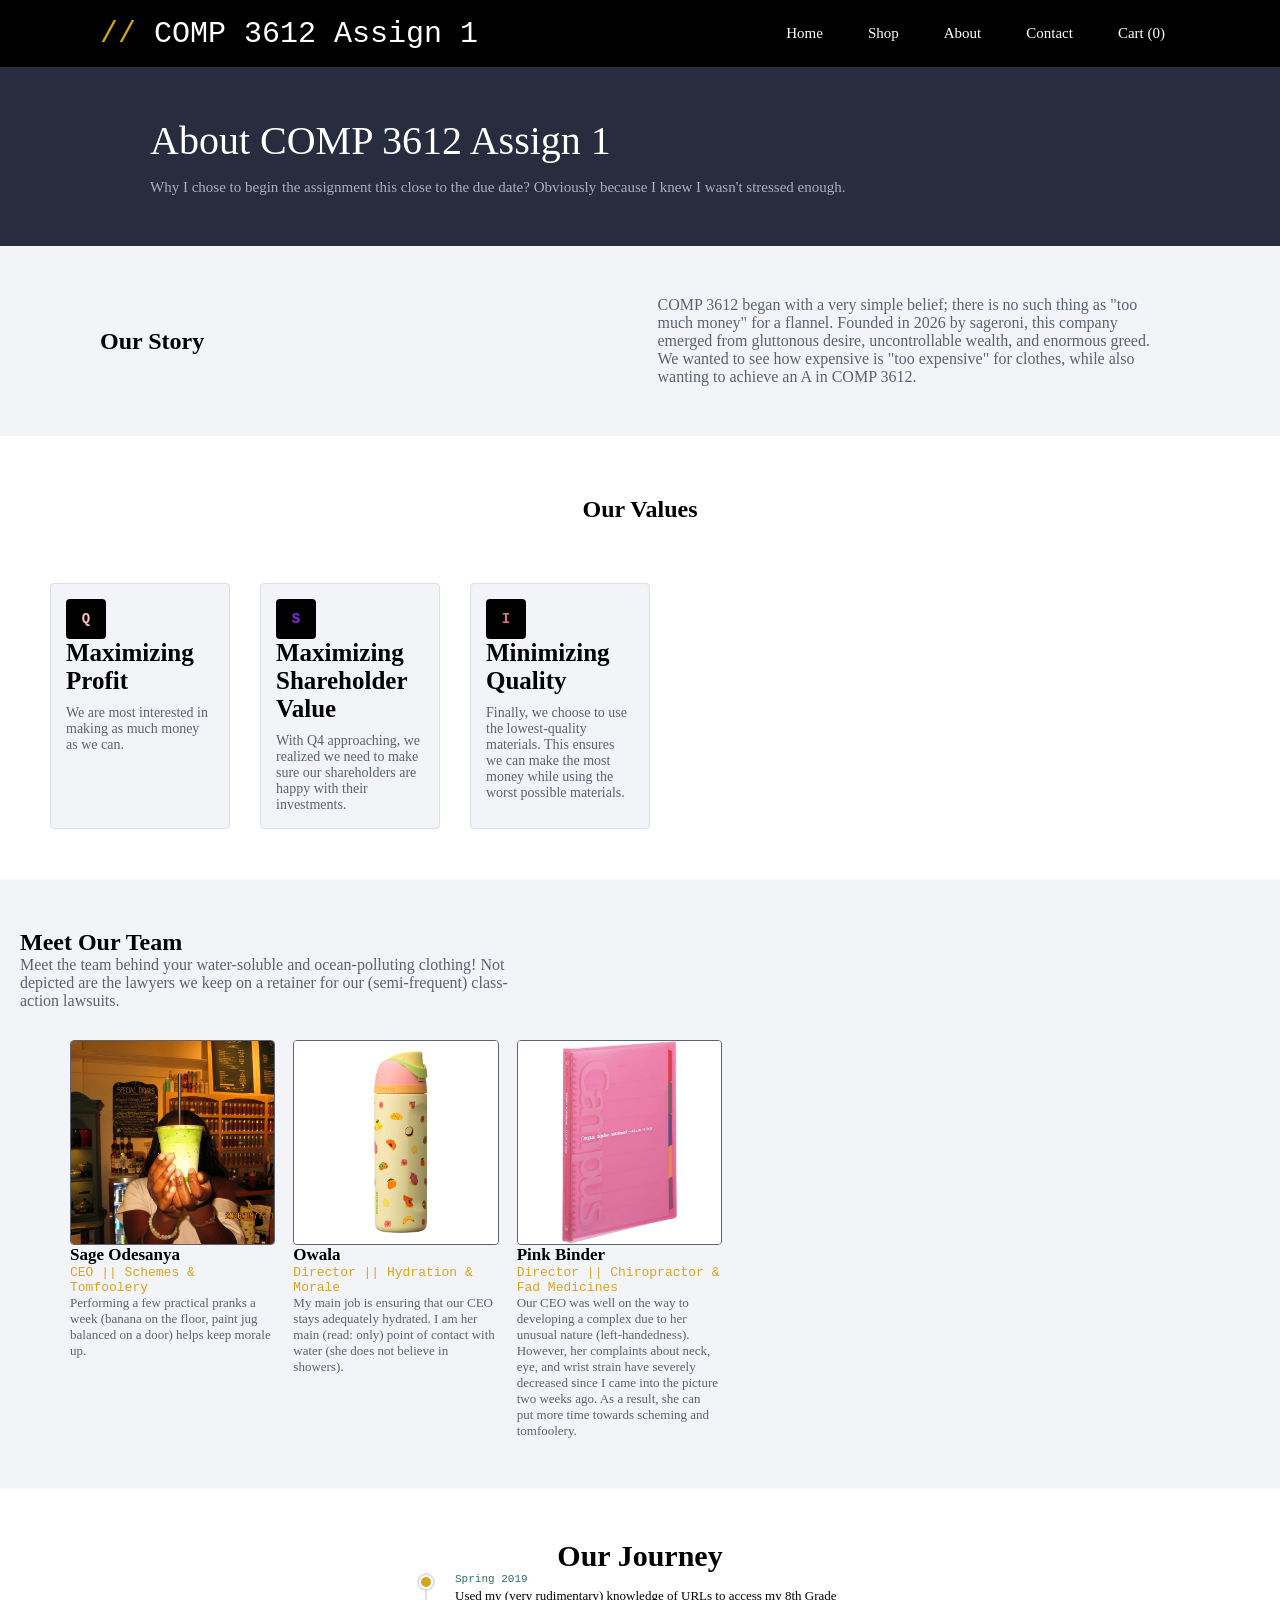
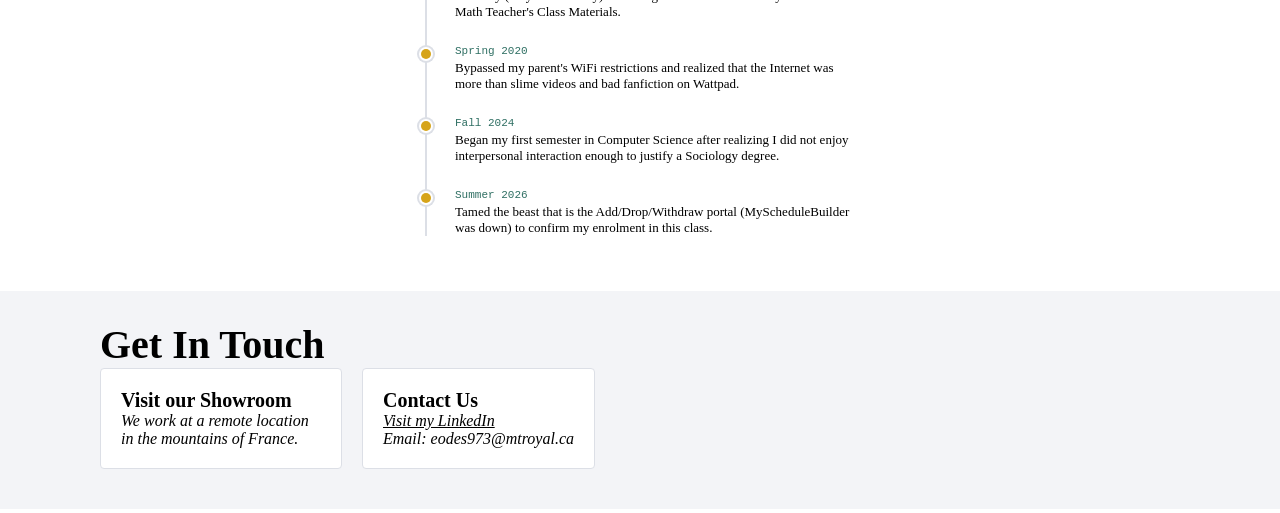
==== commit d7227f3c: "fixed the padding errors and overflow errors for my website" ====
--- a/about.html
+++ b/about.html
@@ -152,7 +152,7 @@
                 <div class = "contact-box">
                     <h3>Contact Us</h3>
                     <address>
-                        <p> <a href ="https://linkedin.com/in/sage-odesanya">LinkedIn</a><br> Email: eodes973@mtroyal.ca </p>
+                        <p> <a href ="https://linkedin.com/in/sage-odesanya">Visit my LinkedIn</a><br> Email: eodes973@mtroyal.ca </p>
                     </address>  
                 </div>
             </div>
--- a/a1-styles.css
+++ b/a1-styles.css
@@ -326,8 +326,7 @@
     background-color: #FFFFFF;
     padding-top: 50px;
     padding-bottom: 50px;
-    padding-left: 100px;
-    padding-right: 100px;
+    width: 100vw;
 }
 
 .our-values h2 {
@@ -340,13 +339,19 @@
     display: grid;
     grid-template-columns: 1fr 1fr 1fr;
     gap: 30px;
-}
-
+    max-width: 600px;
+    padding-left: 50px;
+    align-content: center;
+}
+.our-values h3 {
+    padding-bottom: 10px;
+}
 .our-value {
     background-color: #f3f4f7;
     border: 1px solid #dcdfe6;
     border-radius: 4px;
-    padding: 20px;
+    padding: 15px;
+    max-width: 150px;
 }
 
 .value-icon {
@@ -403,7 +408,7 @@
     display: grid;
     grid-template-columns: repeat(3, 1fr);
     gap: 20px;
-    width: 100%;
+    max-width: 650px;
     padding: 0 50px 0 50px;
 }
 .team-member img{
@@ -509,9 +514,12 @@
     border: 1px solid #dcdfe6;
     border-radius: 4px;
     padding: 20px;
-    min-width: 300px;
-}
-
+    max-width: 200px;
+}
+
+.contact-box a {
+    text-decoration: underline;
+}
 .contact-box h3 {
     font-size: 20px;
     margin-top: 0px;
